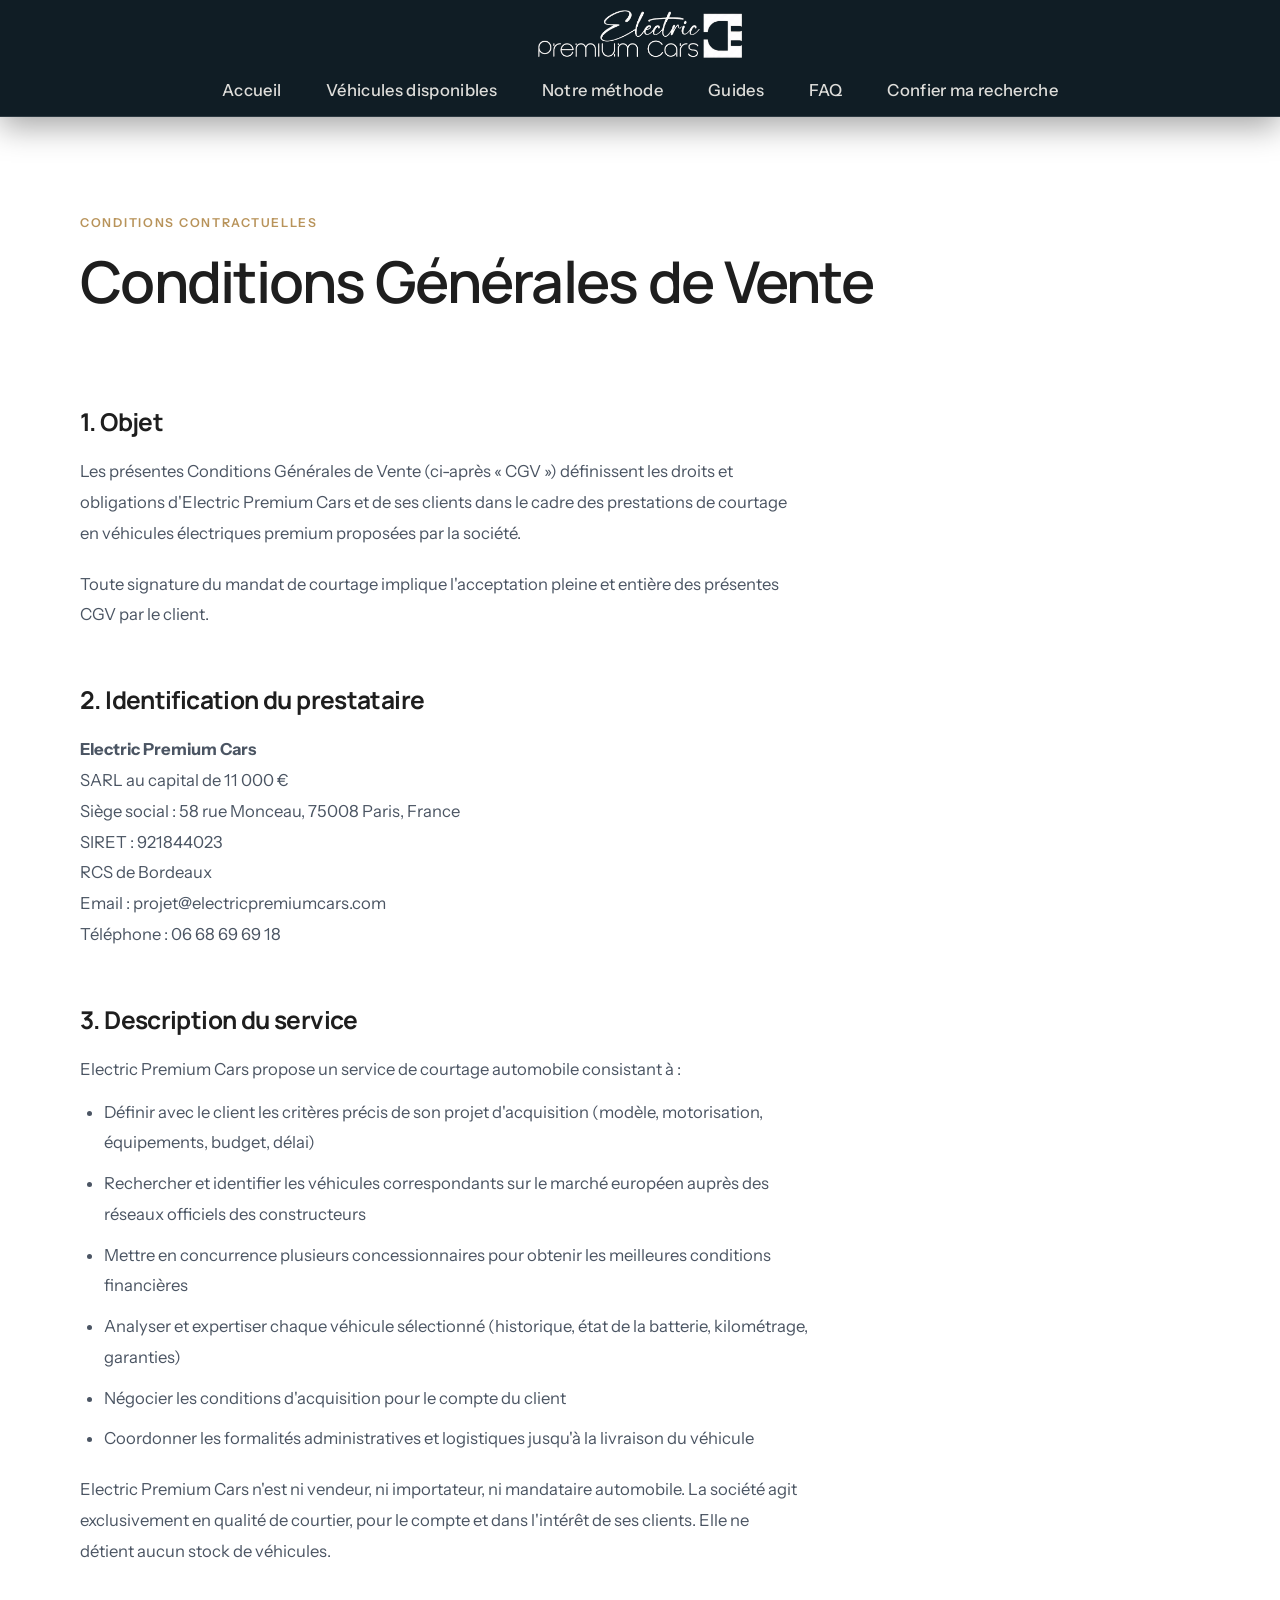
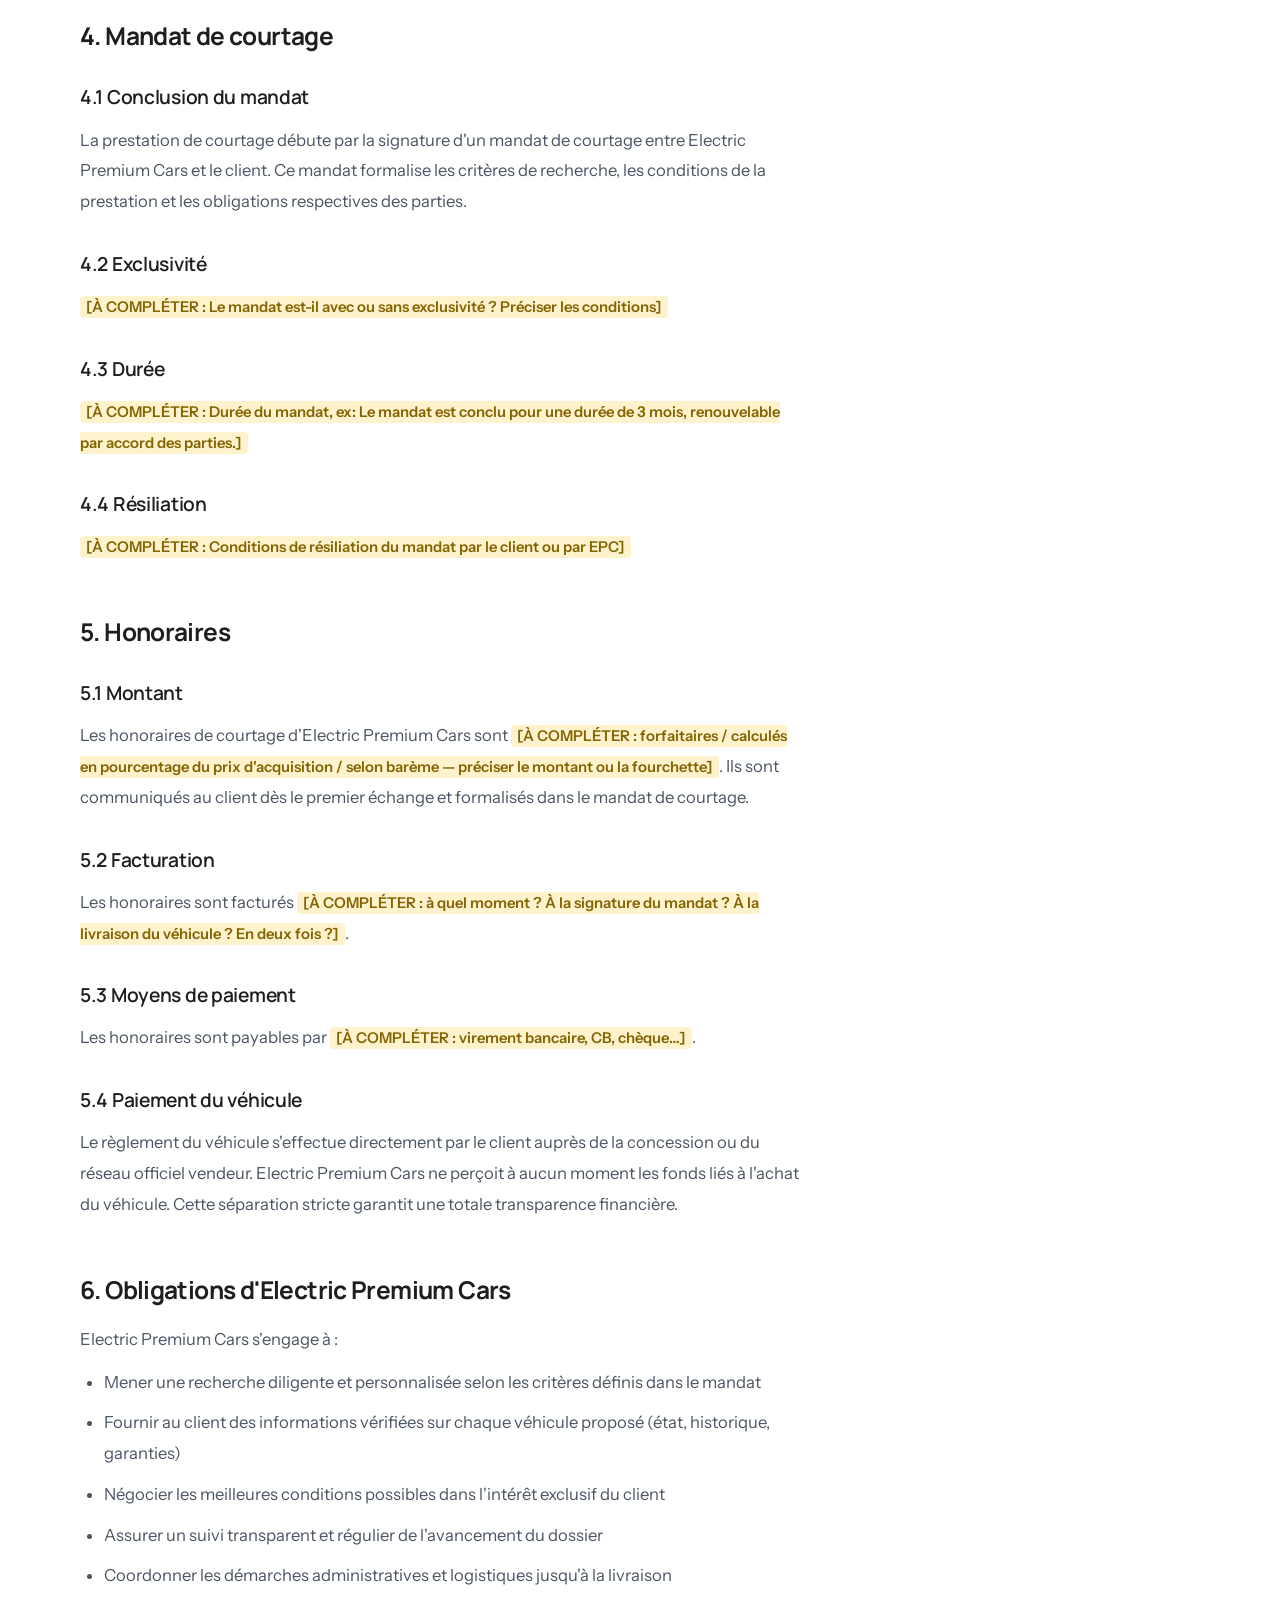
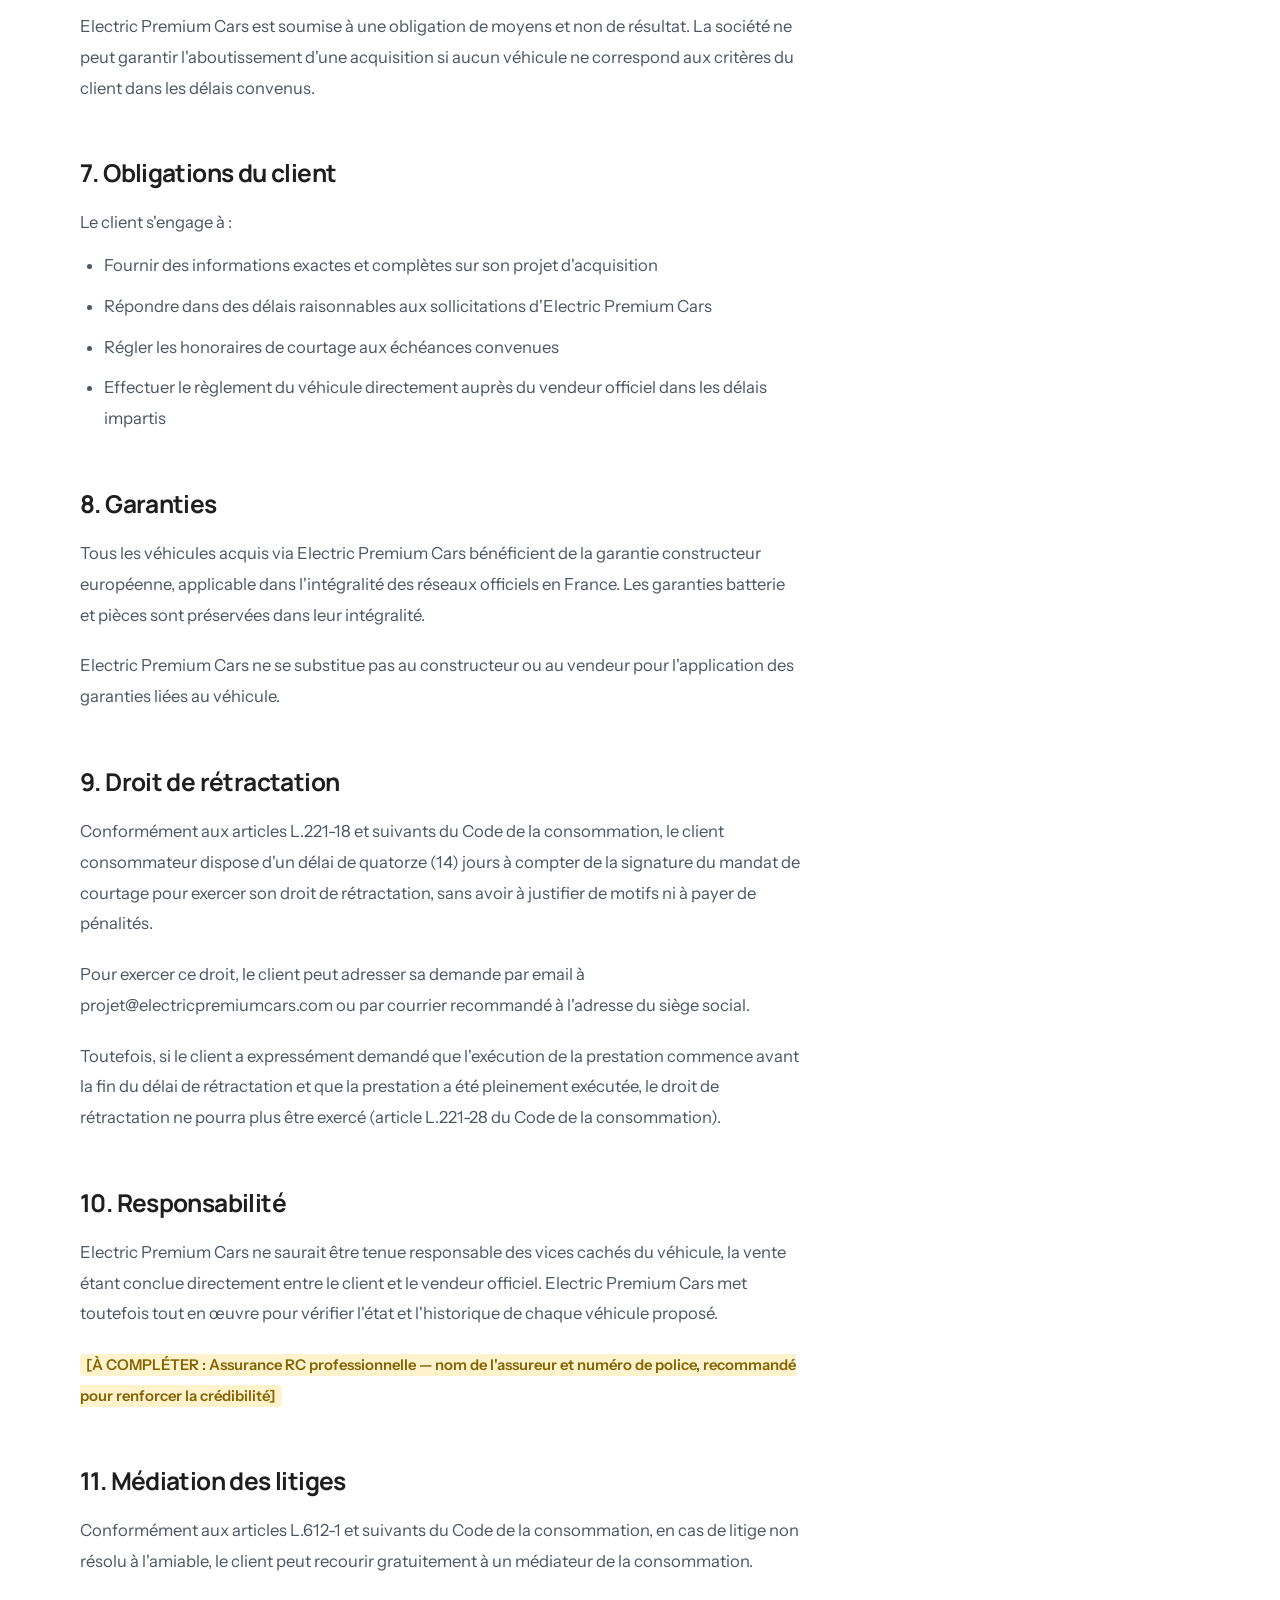
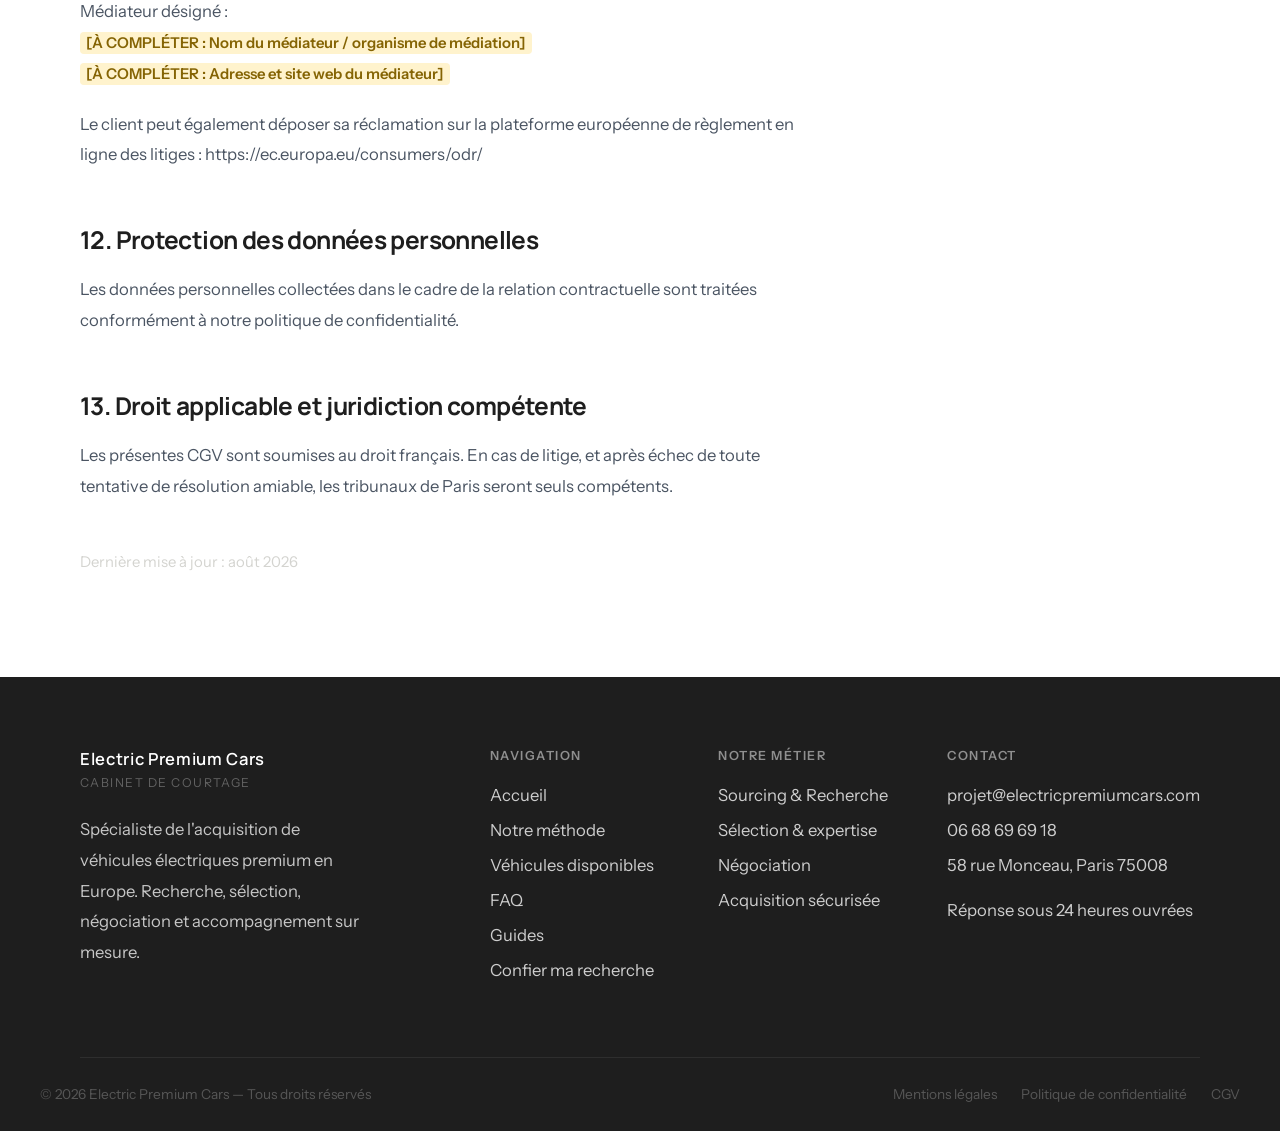
==== cgv.html @ 9cfbd10b "fix: remove placeholder and extraneous text from legal contact information sections" ====
<!DOCTYPE html>
<html lang="fr">
<head>
<meta charset="UTF-8">
<meta name="viewport" content="width=device-width, initial-scale=1.0">
<title>Conditions Générales de Vente — Electric Premium Cars</title>
<meta name="description" content="Conditions générales de vente et de service du cabinet de courtage Electric Premium Cars." />
<meta name="robots" content="noindex, follow" />
<link rel="preconnect" href="https://fonts.googleapis.com" />
<link rel="preconnect" href="https://fonts.gstatic.com" crossorigin />
<link href="https://fonts.googleapis.com/css2?family=Manrope:wght@300;400;500;600;700&family=Instrument+Sans:wght@400;500;600&display=swap" rel="stylesheet" />
<link rel="stylesheet" href="style.css">
<style>
  .legal-hero {
    padding-top: calc(var(--nav-h) + 72px);
    padding-bottom: 40px;
  }
  .legal-content {
    padding-bottom: 100px;
  }
  .legal-content h2 {
    font-family: var(--font-head);
    font-size: 1.4rem;
    font-weight: 700;
    color: var(--anthracite);
    margin-top: 56px;
    margin-bottom: 20px;
  }
  .legal-content h3 {
    font-family: var(--font-head);
    font-size: 1.1rem;
    font-weight: 600;
    color: var(--anthracite);
    margin-top: 36px;
    margin-bottom: 16px;
  }
  .legal-content p,
  .legal-content li {
    font-family: var(--font-body);
    font-size: 0.95rem;
    line-height: 1.85;
    color: var(--grey-text);
    max-width: 720px;
  }
  .legal-content ul {
    list-style: disc;
    padding-left: 24px;
    margin-top: 12px;
    margin-bottom: 20px;
  }
  .legal-content li {
    margin-bottom: 10px;
  }
  .legal-content p + p {
    margin-top: 20px;
  }
  .legal-placeholder {
    background: #fff3cd;
    color: #856404;
    padding: 2px 6px;
    border-radius: 4px;
    font-weight: 600;
    font-size: 0.85rem;
  }
</style>
</head>
<body>

<nav class="nav" id="nav" role="navigation" aria-label="Navigation principale">
    <div class="nav__inner">
      <a href="index.html" class="nav__logo" aria-label="Electric Premium Cars — Accueil">
        <img src="logo-dark.png" alt="Electric Premium Cars" class="nav__logo-img nav__logo-dark" />
        <img src="logo-light.png" alt="Electric Premium Cars" class="nav__logo-img nav__logo-light" />
      </a>

      <ul class="nav__links" role="list">
        <li><a href="index.html">Accueil</a></li>
        <li><a href="vehicules-demandes.html">Véhicules disponibles</a></li>
        <li><a href="index.html#methode">Notre méthode</a></li>
        <li><a href="guides.html">Guides</a></li>
        <li><a href="faq.html">FAQ</a></li>
        <li><a href="confier-ma-recherche.html">Confier ma recherche</a></li>
      </ul>

      <button class="nav__burger" id="burger" aria-label="Ouvrir le menu" aria-expanded="false">
        <span></span><span></span><span></span>
      </button>
    </div>

    <div class="nav__mobile" id="mobileMenu" aria-hidden="true">
      <a href="index.html">Accueil</a>
      <a href="vehicules-demandes.html">Véhicules disponibles</a>
      <a href="index.html#methode">Notre méthode</a>
      <a href="guides.html">Guides</a>
      <a href="faq.html">FAQ</a>
      <a href="confier-ma-recherche.html">Confier ma recherche</a>
      <a href="confier-ma-recherche.html" class="btn btn--primary" style="margin-top:8px; text-align:center;">Confier ma recherche</a>
    </div>
  </nav>

<section class="legal-hero">
  <div class="container">
    <span class="label reveal">Conditions contractuelles</span>
    <h1 class="reveal reveal-delay-1">Conditions Générales de Vente</h1>
  </div>
</section>

<section class="legal-content">
  <div class="container">

    <h2>1. Objet</h2>
    <p>
      Les présentes Conditions Générales de Vente (ci-après « CGV ») définissent les droits et obligations d'Electric Premium Cars et de ses clients dans le cadre des prestations de courtage en véhicules électriques premium proposées par la société.
    </p>
    <p>
      Toute signature du mandat de courtage implique l'acceptation pleine et entière des présentes CGV par le client.
    </p>

    <h2>2. Identification du prestataire</h2>
    <p>
      <strong>Electric Premium Cars</strong><br>
      SARL au capital de 11 000 €<br>
      Siège social : 58 rue Monceau, 75008 Paris, France<br>
      SIRET : 921844023<br>
      RCS de Bordeaux<br>
      Email : <a href="mailto:projet@electricpremiumcars.com">projet@electricpremiumcars.com</a><br>
      Téléphone : <a href="tel:+33668696918">06 68 69 69 18</a>
    </p>

    <h2>3. Description du service</h2>
    <p>
      Electric Premium Cars propose un service de courtage automobile consistant à :
    </p>
    <ul>
      <li>Définir avec le client les critères précis de son projet d'acquisition (modèle, motorisation, équipements, budget, délai)</li>
      <li>Rechercher et identifier les véhicules correspondants sur le marché européen auprès des réseaux officiels des constructeurs</li>
      <li>Mettre en concurrence plusieurs concessionnaires pour obtenir les meilleures conditions financières</li>
      <li>Analyser et expertiser chaque véhicule sélectionné (historique, état de la batterie, kilométrage, garanties)</li>
      <li>Négocier les conditions d'acquisition pour le compte du client</li>
      <li>Coordonner les formalités administratives et logistiques jusqu'à la livraison du véhicule</li>
    </ul>
    <p>
      Electric Premium Cars n'est ni vendeur, ni importateur, ni mandataire automobile. La société agit exclusivement en qualité de courtier, pour le compte et dans l'intérêt de ses clients. Elle ne détient aucun stock de véhicules.
    </p>

    <h2>4. Mandat de courtage</h2>

    <h3>4.1 Conclusion du mandat</h3>
    <p>
      La prestation de courtage débute par la signature d'un mandat de courtage entre Electric Premium Cars et le client. Ce mandat formalise les critères de recherche, les conditions de la prestation et les obligations respectives des parties.
    </p>

    <h3>4.2 Exclusivité</h3>
    <p>
      <span class="legal-placeholder">[À COMPLÉTER : Le mandat est-il avec ou sans exclusivité ? Préciser les conditions]</span>
    </p>

    <h3>4.3 Durée</h3>
    <p>
      <span class="legal-placeholder">[À COMPLÉTER : Durée du mandat, ex: Le mandat est conclu pour une durée de 3 mois, renouvelable par accord des parties.]</span>
    </p>

    <h3>4.4 Résiliation</h3>
    <p>
      <span class="legal-placeholder">[À COMPLÉTER : Conditions de résiliation du mandat par le client ou par EPC]</span>
    </p>

    <h2>5. Honoraires</h2>

    <h3>5.1 Montant</h3>
    <p>
      Les honoraires de courtage d'Electric Premium Cars sont <span class="legal-placeholder">[À COMPLÉTER : forfaitaires / calculés en pourcentage du prix d'acquisition / selon barème — préciser le montant ou la fourchette]</span>. Ils sont communiqués au client dès le premier échange et formalisés dans le mandat de courtage.
    </p>

    <h3>5.2 Facturation</h3>
    <p>
      Les honoraires sont facturés <span class="legal-placeholder">[À COMPLÉTER : à quel moment ? À la signature du mandat ? À la livraison du véhicule ? En deux fois ?]</span>.
    </p>

    <h3>5.3 Moyens de paiement</h3>
    <p>
      Les honoraires sont payables par <span class="legal-placeholder">[À COMPLÉTER : virement bancaire, CB, chèque…]</span>.
    </p>

    <h3>5.4 Paiement du véhicule</h3>
    <p>
      Le règlement du véhicule s'effectue directement par le client auprès de la concession ou du réseau officiel vendeur. Electric Premium Cars ne perçoit à aucun moment les fonds liés à l'achat du véhicule. Cette séparation stricte garantit une totale transparence financière.
    </p>

    <h2>6. Obligations d'Electric Premium Cars</h2>
    <p>
      Electric Premium Cars s'engage à :
    </p>
    <ul>
      <li>Mener une recherche diligente et personnalisée selon les critères définis dans le mandat</li>
      <li>Fournir au client des informations vérifiées sur chaque véhicule proposé (état, historique, garanties)</li>
      <li>Négocier les meilleures conditions possibles dans l'intérêt exclusif du client</li>
      <li>Assurer un suivi transparent et régulier de l'avancement du dossier</li>
      <li>Coordonner les démarches administratives et logistiques jusqu'à la livraison</li>
    </ul>
    <p>
      Electric Premium Cars est soumise à une obligation de moyens et non de résultat. La société ne peut garantir l'aboutissement d'une acquisition si aucun véhicule ne correspond aux critères du client dans les délais convenus.
    </p>

    <h2>7. Obligations du client</h2>
    <p>
      Le client s'engage à :
    </p>
    <ul>
      <li>Fournir des informations exactes et complètes sur son projet d'acquisition</li>
      <li>Répondre dans des délais raisonnables aux sollicitations d'Electric Premium Cars</li>
      <li>Régler les honoraires de courtage aux échéances convenues</li>
      <li>Effectuer le règlement du véhicule directement auprès du vendeur officiel dans les délais impartis</li>
    </ul>

    <h2>8. Garanties</h2>
    <p>
      Tous les véhicules acquis via Electric Premium Cars bénéficient de la garantie constructeur européenne, applicable dans l'intégralité des réseaux officiels en France. Les garanties batterie et pièces sont préservées dans leur intégralité.
    </p>
    <p>
      Electric Premium Cars ne se substitue pas au constructeur ou au vendeur pour l'application des garanties liées au véhicule.
    </p>

    <h2>9. Droit de rétractation</h2>
    <p>
      Conformément aux articles L.221-18 et suivants du Code de la consommation, le client consommateur dispose d'un délai de quatorze (14) jours à compter de la signature du mandat de courtage pour exercer son droit de rétractation, sans avoir à justifier de motifs ni à payer de pénalités.
    </p>
    <p>
      Pour exercer ce droit, le client peut adresser sa demande par email à <a href="mailto:projet@electricpremiumcars.com">projet@electricpremiumcars.com</a> ou par courrier recommandé à l'adresse du siège social.
    </p>
    <p>
      Toutefois, si le client a expressément demandé que l'exécution de la prestation commence avant la fin du délai de rétractation et que la prestation a été pleinement exécutée, le droit de rétractation ne pourra plus être exercé (article L.221-28 du Code de la consommation).
    </p>

    <h2>10. Responsabilité</h2>
    <p>
      Electric Premium Cars ne saurait être tenue responsable des vices cachés du véhicule, la vente étant conclue directement entre le client et le vendeur officiel. Electric Premium Cars met toutefois tout en œuvre pour vérifier l'état et l'historique de chaque véhicule proposé.
    </p>
    <p>
      <span class="legal-placeholder">[À COMPLÉTER : Assurance RC professionnelle — nom de l'assureur et numéro de police, recommandé pour renforcer la crédibilité]</span>
    </p>

    <h2>11. Médiation des litiges</h2>
    <p>
      Conformément aux articles L.612-1 et suivants du Code de la consommation, en cas de litige non résolu à l'amiable, le client peut recourir gratuitement à un médiateur de la consommation.
    </p>
    <p>
      Médiateur désigné :<br>
      <span class="legal-placeholder">[À COMPLÉTER : Nom du médiateur / organisme de médiation]</span><br>
      <span class="legal-placeholder">[À COMPLÉTER : Adresse et site web du médiateur]</span>
    </p>
    <p>
      Le client peut également déposer sa réclamation sur la plateforme européenne de règlement en ligne des litiges : <a href="https://ec.europa.eu/consumers/odr/" target="_blank" rel="noopener">https://ec.europa.eu/consumers/odr/</a>
    </p>

    <h2>12. Protection des données personnelles</h2>
    <p>
      Les données personnelles collectées dans le cadre de la relation contractuelle sont traitées conformément à notre <a href="politique-de-confidentialite.html">politique de confidentialité</a>.
    </p>

    <h2>13. Droit applicable et juridiction compétente</h2>
    <p>
      Les présentes CGV sont soumises au droit français. En cas de litige, et après échec de toute tentative de résolution amiable, les tribunaux de Paris seront seuls compétents.
    </p>

    <p style="margin-top: 48px; font-size: 0.85rem; color: var(--grey-mid);">
      Dernière mise à jour : août 2026
    </p>

  </div>
</section>

<footer class="footer" role="contentinfo">
    <div class="container">
      <div class="footer__inner">

        <div class="footer__brand">
          <h3>Electric Premium Cars</h3>
          <span class="footer__brand-sub">Cabinet de courtage</span>
          <p>Spécialiste de l'acquisition de véhicules électriques premium en Europe. Recherche, sélection, négociation et accompagnement sur mesure.</p>
        </div>

        <div class="footer__col">
          <h4>Navigation</h4>
          <a href="index.html">Accueil</a>
          <a href="index.html#methode">Notre méthode</a>
          <a href="vehicules-demandes.html">Véhicules disponibles</a>
          <a href="faq.html">FAQ</a>
          <a href="guides.html">Guides</a>
          <a href="confier-ma-recherche.html">Confier ma recherche</a>
        </div>

        <div class="footer__col">
          <h4>Notre métier</h4>
          <a href="index.html#methode">Sourcing & Recherche</a>
          <a href="index.html#methode">Sélection &amp; expertise</a>
          <a href="index.html#methode">Négociation</a>
          <a href="index.html#methode">Acquisition sécurisée</a>
        </div>

        <div class="footer__col">
          <h4>Contact</h4>
          <a href="mailto:projet@electricpremiumcars.com">projet@electricpremiumcars.com</a>
          <a href="tel:+33668696918">06 68 69 69 18</a>
          <p>58 rue Monceau, Paris 75008</p>
          <p>Réponse sous 24 heures ouvrées</p>
        </div>

      </div>
    </div>

    <div class="footer__bottom">
      <p>© 2026 Electric Premium Cars — Tous droits réservés</p>
      <div class="footer__bottom-links">
        <a href="mentions-legales.html">Mentions légales</a>
        <a href="politique-de-confidentialite.html">Politique de confidentialité</a>
        <a href="cgv.html">CGV</a>
      </div>
    </div>
  </footer>

<script src="main.js"></script>
</body>
</html>
---- style.css ----
/* ═══════════════════════════════════════════════════════
   ELECTRIC PREMIUM CARS — Design System
   Version 1.0 — Cabinet de courtage spécialisé
   Palette : Blanc · Bleu profond · Anthracite · Gris clair
   ═══════════════════════════════════════════════════════ */

@import url('https://fonts.googleapis.com/css2?family=Manrope:wght@300;400;500;600;700&family=Instrument+Sans:wght@400;500;600&display=swap');

/* ─── RESET ─── */
*,
*::before,
*::after {
  box-sizing: border-box;
  margin: 0;
  padding: 0;
}

/* ─── TOKENS ─── */
:root {
  /* Palette */
  --white: #ffffff;
  --off-white: #f8f8f6;
  --grey-light: #f0f0ee;
  --grey-mid: #d4d4d0;
  --grey-text: #4b5563;
  --anthracite: #1e1e1e;
  --dark: #111111;
  --blue-deep: #785828;
  --blue: #96723F;
  --blue-elec: #B8935A;
  --blue-subtle: rgba(184, 147, 90, 0.08);
  --blue-border: rgba(184, 147, 90, 0.25);

  /* Typography */
  --font-head: 'Manrope', sans-serif;
  --font-body: 'Instrument Sans', sans-serif;

  /* Spacing */
  --nav-h: 140px;
  --radius-sm: 6px;
  --radius: 10px;
  --radius-lg: 16px;

  /* Transitions */
  --ease: cubic-bezier(0.4, 0, 0.2, 1);
  --ease-out: cubic-bezier(0, 0, 0.2, 1);
}

/* ─── BASE ─── */
html {
  scroll-behavior: smooth;
  font-size: 17.5px;
}

body {
  font-family: var(--font-body);
  background: var(--white);
  color: var(--anthracite);
  line-height: 1.8;
  -webkit-font-smoothing: antialiased;
  -moz-osx-font-smoothing: grayscale;
  overflow-x: hidden;
}

img {
  display: block;
  max-width: 100%;
}

a {
  text-decoration: none;
  color: inherit;
}

ul {
  list-style: none;
}

button {
  cursor: pointer;
  border: none;
  background: none;
  font-family: inherit;
}

/* ─── CONTAINER ─── */
.container {
  max-width: 1200px;
  margin: 0 auto;
  padding: 0 40px;
}

/* ─── TYPOGRAPHY ─── */
h1,
h2,
h3,
h4 {
  font-family: var(--font-head);
  line-height: 1.15;
  letter-spacing: -0.02em;
  color: var(--anthracite);
}

h1 {
  font-size: clamp(2.4rem, 4.5vw, 4rem);
  font-weight: 600;
  letter-spacing: -0.03em;
  line-height: 1.08;
}

h2 {
  font-size: clamp(2rem, 3.5vw, 3.2rem);
  font-weight: 600;
  letter-spacing: -0.025em;
}

h3 {
  font-size: 1.15rem;
  font-weight: 600;
  letter-spacing: -0.015em;
}

p {
  font-family: var(--font-body);
  font-size: 1.05rem;
  font-weight: 400;
  line-height: 1.85;
  color: var(--grey-text);
}

p + p {
  margin-top: 20px;
}

.label {
  font-family: var(--font-body);
  font-size: 0.7rem;
  font-weight: 600;
  letter-spacing: 0.14em;
  text-transform: uppercase;
  color: var(--blue-elec);
  margin-bottom: 16px;
  display: block;
}

.label--neutral {
  color: var(--grey-text);
}

/* ─── SECTIONS ─── */
.section {
  padding: 120px 0;
}

.section--sm {
  padding: 80px 0;
}

.section--grey {
  background: var(--off-white);
}

.section--dark {
  background: var(--dark);
  color: var(--white);
}

.section--dark h1,
.section--dark h2,
.section--dark h3 {
  color: var(--white);
}

.section--dark .label {
  color: rgba(255, 255, 255, 0.7);
  letter-spacing: 0.14em;
}

.section--dark p {
  color: rgba(255, 255, 255, 0.82);
}

.section__head {
  margin-bottom: 72px;
}

.section__head--center {
  text-align: center;
  max-width: 600px;
  margin-left: auto;
  margin-right: auto;
  margin-bottom: 72px;
}

.section__title {
  margin-bottom: 20px;
}

.section__sub {
  font-size: 1.15rem;
  max-width: 620px;
  line-height: 1.85;
}

/* ─── BUTTONS ─── */
.btn {
  display: inline-flex;
  align-items: center;
  justify-content: center;
  gap: 8px;
  padding: 14px 28px;
  border-radius: var(--radius-sm);
  font-family: var(--font-head);
  font-weight: 500;
  font-size: 0.9rem;
  letter-spacing: 0.01em;
  transition: all 0.24s var(--ease);
  cursor: pointer;
  border: 1.5px solid transparent;
  white-space: nowrap;
}

.btn--primary {
  background: transparent;
  color: #ffffff;
  border-color: rgba(255, 255, 255, 0.4);
}

.btn--primary:hover {
  background: #B08D57;
  border-color: #B08D57;
  color: #ffffff !important;
  transform: translateY(-1px);
  box-shadow: 0 8px 24px rgba(176, 141, 87, 0.35);
}

.btn--outline {
  background: transparent;
  color: var(--anthracite);
  border-color: rgba(30, 30, 30, 0.2);
}

.btn--outline:hover {
  background: #B08D57;
  border-color: #B08D57;
  color: #ffffff !important;
  transform: translateY(-1px);
  box-shadow: 0 8px 24px rgba(176, 141, 87, 0.35);
}

.btn--outline-white {
  background: transparent;
  color: var(--white);
  border-color: rgba(255, 255, 255, 0.25);
}

.btn--outline-white:hover {
  background: #B08D57;
  border-color: #B08D57;
  color: #ffffff !important;
  transform: translateY(-1px);
  box-shadow: 0 8px 24px rgba(176, 141, 87, 0.35);
}

.btn--blue {
  background: #B08D57;
  color: var(--white);
  border-color: #B08D57;
}

.btn--blue:hover {
  background: #8A6D3F;
  border-color: #8A6D3F;
  color: #ffffff !important;
  transform: translateY(-1px);
  box-shadow: 0 8px 24px rgba(176, 141, 87, 0.35);
}

.btn--lg {
  padding: 17px 36px;
  font-size: 0.95rem;
}

/* ─── NAV ─── */
.nav {
  position: fixed;
  top: 0;
  left: 0;
  right: 0;
  z-index: 1000;
  padding: 16px 0 12px;
  display: flex;
  flex-direction: column;
  align-items: center;
  transition: background 0.3s var(--ease), box-shadow 0.3s var(--ease), border-color 0.3s var(--ease), padding 0.3s var(--ease);
  border-bottom: 1px solid rgba(255, 255, 255, 0.12);
  background: rgba(7, 20, 29, 0.65);
  backdrop-filter: blur(14px);
  -webkit-backdrop-filter: blur(14px);
}

.nav.nav--scrolled {
  background: rgba(7, 20, 29, 0.96);
  border-bottom-color: rgba(167, 175, 178, 0.2);
  box-shadow: 0 10px 30px rgba(0, 0, 0, 0.35);
  padding: 10px 0 10px;
}

.nav__inner {
  max-width: 100%;
  margin: 0 auto;
  padding: 0 32px;
  width: 100%;
  display: flex;
  flex-direction: column;
  align-items: center;
  justify-content: center;
  gap: 12px;
}

.nav__logo {
  display: flex;
  align-items: center;
  justify-content: center;
  flex-shrink: 0;
  margin: 0 auto;
}

.nav__logo-img {
  height: 64px;
  width: auto;
  object-fit: contain;
  transition: all 0.35s var(--ease);
}

.nav.nav--scrolled .nav__logo-img {
  height: 48px;
}

/* Logo blanc visible sur le fond bleu nuit */
.nav__logo-dark {
  display: block !important;
  opacity: 1 !important;
}

.nav__logo-light {
  display: none !important;
  opacity: 0 !important;
}

.nav__links {
  display: flex;
  align-items: center;
  justify-content: center;
  gap: clamp(18px, 3.5vw, 48px);
  width: 100%;
  margin: 0 auto;
  padding: 4px 0 0;
  list-style: none;
}

.nav__links a {
  font-family: var(--font-body);
  font-size: 0.95rem;
  font-weight: 500;
  color: rgba(245, 243, 238, 0.9);
  transition: all 0.25s var(--ease);
  letter-spacing: 0.02em;
  padding: 4px 0;
  position: relative;
}

.nav__links a:hover,
.nav--scrolled .nav__links a:hover {
  color: #B08D57 !important;
}

.nav__links a.active,
.nav--scrolled .nav__links a.active {
  color: #ffffff !important;
  font-weight: 600;
  opacity: 1 !important;
}

.nav__links a.active::after {
  content: '';
  position: absolute;
  bottom: -2px;
  left: 0;
  right: 0;
  height: 2px;
  background: var(--accent-glacier);
  border-radius: 2px;
}

.nav__cta {
  margin-left: 32px;
}

.nav__cta.btn--primary {
  background: var(--white);
  color: var(--anthracite);
  border-color: var(--white);
}

.nav__cta.btn--primary:hover {
  background: var(--off-white);
  border-color: var(--off-white);
  box-shadow: none;
}

.nav--scrolled .nav__cta.btn--primary {
  background: var(--anthracite);
  color: var(--white);
  border-color: var(--anthracite);
}

.nav--scrolled .nav__cta.btn--primary:hover {
  background: var(--dark);
  border-color: var(--dark);
  box-shadow: 0 8px 24px rgba(17, 17, 17, 0.15);
}

/* Mobile burger */
.nav__burger {
  display: none;
  flex-direction: column;
  gap: 5px;
  padding: 4px;
  margin-left: auto;
}

.nav__burger span {
  display: block;
  width: 22px;
  height: 1.5px;
  background: var(--white);
  border-radius: 2px;
  transition: all 0.25s var(--ease);
}

.nav--scrolled .nav__burger span {
  background: var(--anthracite);
}

.nav__burger.open span:nth-child(1) {
  transform: translateY(6.5px) rotate(45deg);
}

.nav__burger.open span:nth-child(2) {
  opacity: 0;
}

.nav__burger.open span:nth-child(3) {
  transform: translateY(-6.5px) rotate(-45deg);
}

.nav__mobile {
  display: none;
  position: fixed;
  top: var(--nav-h);
  left: 0;
  right: 0;
  background: var(--white);
  padding: 24px 40px 32px;
  border-bottom: 1px solid var(--grey-light);
  flex-direction: column;
  gap: 0;
  z-index: 999;
}

.nav__mobile.open {
  display: flex;
}

.nav__mobile a {
  font-family: var(--font-body);
  font-size: 1rem;
  font-weight: 500;
  color: var(--anthracite);
  padding: 14px 0;
  border-bottom: 1px solid var(--grey-light);
  letter-spacing: 0.01em;
}

.nav__mobile a:last-child {
  border-bottom: none;
}

/* ─── HERO ─── */
.hero {
  min-height: 88svh;
  position: relative;
  display: flex;
  flex-direction: column;
  justify-content: center;
  overflow: hidden;
  background: var(--dark);
}

@media (max-width: 768px) {
  .hero { min-height: 100svh; }
}

.hero__bg-wrapper {
  position: absolute;
  inset: 0;
  transform-origin: center;
  will-change: transform;
  overflow: hidden;
}

.hero__bg-video {
  width: 100%;
  height: 100%;
  object-fit: cover;
  object-position: center 40%;
  display: block;
}

.hero__overlay {
  position: absolute;
  inset: 0;
  background: linear-gradient(to top,
      rgba(10, 10, 10, 0.95) 0%,
      rgba(10, 10, 10, 0.5) 50%,
      rgba(10, 10, 10, 0.15) 100%);
}

.hero__content {
  position: relative;
  z-index: 2;
  padding: calc(var(--nav-h) + 40px) 40px 100px;
  max-width: 1200px;
  margin: 0 auto;
  width: 100%;
  display: flex;
  flex-direction: column;
  align-items: center;
  text-align: center;
}

.hero__badge {
  display: inline-flex;
  align-items: center;
  gap: 8px;
  margin-bottom: 28px;
  padding: 6px 14px 6px 6px;
  border: 1px solid rgba(255, 255, 255, 0.12);
  border-radius: 100px;
  background: rgba(255, 255, 255, 0.05);
}

.hero__badge-dot {
  width: 6px;
  height: 6px;
  border-radius: 50%;
  background: var(--blue-elec);
}

.hero__badge span {
  font-family: var(--font-body);
  font-size: 0.72rem;
  font-weight: 500;
  letter-spacing: 0.1em;
  text-transform: uppercase;
  color: rgba(255, 255, 255, 0.6);
}

.hero__title {
  color: var(--white);
  max-width: 100%;
  margin-bottom: 28px;
}

.hero__sub {
  font-size: clamp(1.4rem, 2.2vw, 1.8rem);
  color: rgba(255, 255, 255, 0.95);
  max-width: 850px;
  line-height: 1.5;
  margin-bottom: 44px;
}

.hero__actions {
  display: flex;
  align-items: center;
  justify-content: center;
  gap: 14px;
  flex-wrap: wrap;
  margin-bottom: 56px;
}

.hero__trust {
  display: flex;
  align-items: center;
  justify-content: center;
  gap: 28px;
  flex-wrap: wrap;
}

.hero__trust-item {
  display: flex;
  align-items: center;
  gap: 8px;
  font-family: var(--font-body);
  font-size: 0.78rem;
  font-weight: 500;
  color: rgba(255, 255, 255, 0.75);
  letter-spacing: 0.04em;
}

.hero__trust-item svg {
  color: var(--blue-elec);
  flex-shrink: 0;
}

/* ─── Hero Proof Bar ─── */
.hero__proof {
  display: flex;
  align-items: center;
  justify-content: center;
  gap: 32px;
  margin-top: 40px;
  padding-top: 28px;
  border-top: 1px solid rgba(255, 255, 255, 0.20);
}

.hero__proof-item {
  display: flex;
  flex-direction: column;
  align-items: center;
  gap: 4px;
}

.hero__proof-value {
  font-family: var(--font-head);
  font-size: 2rem;
  font-weight: 700;
  color: var(--white);
  letter-spacing: -0.01em;
}

.hero__proof-legend {
  font-family: var(--font-body);
  font-size: 0.82rem;
  font-weight: 500;
  color: var(--white);
  letter-spacing: 0.03em;
  text-transform: none;
}

.hero__proof-sep {
  width: 1px;
  height: 32px;
  background: rgba(255, 255, 255, 0.25);
  flex-shrink: 0;
}

.hero__scroll {
  position: absolute;
  bottom: 40px;
  right: 40px;
  z-index: 2;
  display: flex;
  flex-direction: column;
  align-items: center;
  gap: 10px;
  cursor: pointer;
}

.hero__scroll-text {
  font-family: var(--font-body);
  font-size: 0.65rem;
  font-weight: 500;
  letter-spacing: 0.15em;
  text-transform: uppercase;
  color: rgba(255, 255, 255, 0.3);
  writing-mode: vertical-rl;
}

.hero__scroll-line {
  width: 1px;
  height: 48px;
  background: linear-gradient(to bottom, rgba(255, 255, 255, 0.2), transparent);
  animation: scrollPulse 2.5s ease-in-out infinite;
}

@keyframes scrollPulse {

  0%,
  100% {
    opacity: 0.4;
  }

  50% {
    opacity: 1;
  }
}

/* ─── INTRO ─── */
.intro {
  padding: 100px 0;
  background: var(--white);
}

.intro__inner {
  display: grid;
  grid-template-columns: 1fr 1fr;
  gap: 80px;
  align-items: center;
}

.intro__text h2 {
  font-size: clamp(1.8rem, 3vw, 2.6rem);
  margin-bottom: 24px;
  max-width: 420px;
}

.intro__text p {
  font-size: 1rem;
  line-height: 1.85;
  max-width: 400px;
}

.intro__visuals {
  display: flex;
  flex-direction: row;
  gap: 16px;
  width: 100%;
  height: 380px;
}

.intro__card {
  flex: 1;
  min-width: 0;
  position: relative;
  height: 100%;
  border-radius: var(--radius-lg);
  overflow: hidden;
  background: var(--grey-light);
  box-shadow: 0 4px 20px rgba(0, 0, 0, 0.06);
  transition: transform 0.4s var(--ease), box-shadow 0.4s var(--ease);
}

.intro__card:hover {
  transform: translateY(-4px);
  box-shadow: 0 12px 32px rgba(0, 0, 0, 0.12);
}

.intro__card img {
  width: 100%;
  height: 100%;
  object-fit: cover;
  object-position: center 20%;
  transition: transform 0.6s var(--ease);
}

.intro__card:hover img {
  transform: scale(1.04);
}

.intro__card-caption {
  position: absolute;
  bottom: 0;
  left: 0;
  right: 0;
  padding: 20px 22px;
  background: linear-gradient(to top, rgba(10, 10, 10, 0.85) 0%, rgba(10, 10, 10, 0.35) 65%, transparent 100%);
}

.intro__card-name {
  font-family: var(--font-head);
  font-size: 1.05rem;
  font-weight: 600;
  color: var(--white);
  line-height: 1.2;
  margin-bottom: 2px;
}

.intro__card-role {
  font-family: var(--font-body);
  font-size: 0.72rem;
  font-weight: 500;
  letter-spacing: 0.08em;
  text-transform: uppercase;
  color: rgba(255, 255, 255, 0.75);
}

/* ─── METHODE (4 CARDS) ─── */
.methode__grid {
  display: grid;
  grid-template-columns: repeat(4, 1fr);
  gap: 1px;
  background: var(--grey-light);
  border: 1px solid var(--grey-light);
  border-radius: var(--radius-lg);
  overflow: hidden;
}

.methode__card {
  background: var(--white);
  padding: 44px 36px;
  transition: background 0.2s var(--ease);
}

.methode__card:hover {
  background: var(--off-white);
}

.methode__icon {
  width: 44px;
  height: 44px;
  margin-bottom: 28px;
  color: var(--blue-elec);
}

.methode__num {
  display: block;
  font-family: var(--font-head);
  font-size: 0.7rem;
  font-weight: 600;
  letter-spacing: 0.12em;
  color: var(--grey-mid);
  margin-bottom: 12px;
}

.methode__card h3 {
  font-size: 1rem;
  margin-bottom: 12px;
  color: var(--anthracite);
}

.methode__card p {
  font-size: 0.98rem;
  line-height: 1.75;
  color: var(--grey-text);
}

/* ─── BENEFICES ─── */
.benefices__grid {
  display: grid;
  grid-template-columns: repeat(2, 1fr);
  gap: 40px 80px;
}

.benefice__item {
  display: flex;
  gap: 20px;
  align-items: flex-start;
  padding: 32px 0;
  border-bottom: 1px solid var(--grey-light);
}

.benefice__num {
  font-family: var(--font-head);
  font-size: 2rem;
  font-weight: 300;
  color: var(--grey-mid);
  line-height: 1;
  flex-shrink: 0;
  width: 52px;
  letter-spacing: -0.04em;
}

.benefice__text h3 {
  font-size: 1.05rem;
  margin-bottom: 8px;
  color: var(--anthracite);
}

.benefice__text p {
  font-size: 1.02rem;
  line-height: 1.75;
}

/* ─── ACQUISITIONS ─── */
.acquisitions__grid {
  display: grid;
  grid-template-columns: repeat(3, 1fr);
  gap: 24px;
}

.acq__card {
  border-radius: var(--radius-lg);
  overflow: hidden;
  background: var(--off-white);
  border: 1px solid var(--grey-light);
  transition: transform 0.3s var(--ease), box-shadow 0.3s var(--ease);
  cursor: pointer;
}

.acq__card:hover {
  transform: translateY(-4px);
  box-shadow: 0 20px 60px rgba(0, 0, 0, 0.08);
}

.acq__img {
  height: 260px;
  overflow: hidden;
  position: relative;
  background: var(--grey-light);
}

.acq__img img {
  width: 100%;
  height: 100%;
  object-fit: cover;
  transition: transform 0.6s var(--ease);
}

.acq__card:hover .acq__img img {
  transform: scale(1.03);
}

.acq__badge {
  position: absolute;
  top: 16px;
  left: 16px;
  background: rgba(11, 18, 32, 0.88);
  border: 1px solid var(--blue-border);
  border-radius: 100px;
  padding: 5px 14px;
  font-family: var(--font-head);
  font-size: 0.78rem;
  font-weight: 700;
  letter-spacing: 0.04em;
  color: var(--blue-elec);
  box-shadow: 0 4px 12px rgba(0, 0, 0, 0.25);
  backdrop-filter: blur(8px);
  -webkit-backdrop-filter: blur(8px);
}

.acq__body {
  padding: 24px 28px 28px;
}

.acq__model {
  font-family: var(--font-head);
  font-size: 1.05rem;
  font-weight: 600;
  color: var(--anthracite);
  margin-bottom: 20px;
  letter-spacing: -0.01em;
}

.acq__meta {
  font-family: var(--font-body);
  font-size: 0.8rem;
  color: var(--grey-text);
  margin-top: -14px;
  margin-bottom: 20px;
}

.acq__prices {
  display: flex;
  flex-direction: column;
  gap: 8px;
  margin-bottom: 20px;
}

.acq__price-row {
  display: flex;
  justify-content: space-between;
  align-items: center;
}

.acq__price-label {
  font-family: var(--font-body);
  font-size: 0.78rem;
  color: var(--grey-text);
  letter-spacing: 0.02em;
}

.acq__price-val {
  font-family: var(--font-head);
  font-size: 0.9rem;
  font-weight: 600;
  color: var(--anthracite);
}

.acq__price-val--strike {
  text-decoration: line-through;
  color: var(--grey-text);
  font-weight: 400;
}

.acq__divider {
  height: 1px;
  background: var(--grey-light);
  margin: 4px 0;
}

.acq__saving {
  display: flex;
  align-items: center;
  gap: 8px;
  background: var(--blue-subtle);
  border: 1px solid var(--blue-border);
  border-radius: var(--radius-sm);
  padding: 10px 14px;
}

.acq__saving-label {
  font-family: var(--font-body);
  font-size: 0.78rem;
  color: var(--grey-text);
}

.acq__saving-amount {
  font-family: var(--font-head);
  font-size: 0.95rem;
  font-weight: 700;
  color: var(--blue-elec);
  margin-left: auto;
}

.acq__delay {
  margin-top: 14px;
  font-family: var(--font-body);
  font-size: 0.75rem;
  color: var(--grey-text);
  display: flex;
  align-items: center;
  gap: 6px;
}

/* ─── TIMELINE ─── */
.timeline {
  position: relative;
  max-width: 720px;
  margin: 0 auto;
}

.timeline::before {
  content: '';
  position: absolute;
  left: 22px;
  top: 0;
  bottom: 0;
  width: 1px;
  background: var(--grey-light);
}

.timeline__item {
  display: flex;
  gap: 36px;
  align-items: flex-start;
  padding-bottom: 52px;
  position: relative;
}

.timeline__item:last-child {
  padding-bottom: 0;
}

.timeline__step {
  width: 44px;
  height: 44px;
  border-radius: 50%;
  background: var(--white);
  border: 1px solid var(--grey-mid);
  display: flex;
  align-items: center;
  justify-content: center;
  flex-shrink: 0;
  position: relative;
  z-index: 1;
  font-family: var(--font-head);
  font-size: 0.78rem;
  font-weight: 600;
  color: var(--grey-text);
  transition: all 0.2s var(--ease);
}

.timeline__item:hover .timeline__step {
  border-color: var(--blue-elec);
  color: var(--blue-elec);
  background: var(--blue-subtle);
}

.timeline__content {
  padding-top: 8px;
  flex: 1;
}

.timeline__content h3 {
  font-size: 1rem;
  margin-bottom: 8px;
  color: var(--anthracite);
}

.timeline__content p {
  font-size: 0.875rem;
  line-height: 1.75;
}

/* ─── SECURITE ─── */
.securite__grid {
  display: grid;
  grid-template-columns: repeat(4, 1fr);
  gap: 32px;
}

.securite__item {
  text-align: center;
  padding: 40px 24px;
}

.securite__icon {
  width: 48px;
  height: 48px;
  margin: 0 auto 20px;
  color: var(--blue-elec);
}

.securite__item h3 {
  font-size: 1.15rem;
  margin-bottom: 10px;
  color: var(--blue-elec);
}

.securite__item p {
  font-size: 0.98rem;
  line-height: 1.7;
}

/* ─── EMOTION ─── */
.emotion {
  position: relative;
  height: 640px;
  overflow: hidden;
  display: flex;
  align-items: center;
  justify-content: center;
}

.emotion__bg {
  position: absolute;
  inset: -30px;
  background-image: url('emotion.jpg');
  background-size: cover;
  background-position: center 82%;
  transform: scale(1.1);
}

.emotion__overlay {
  position: absolute;
  inset: 0;
  background: rgba(10, 10, 10, 0.52);
}

.emotion__content {
  position: relative;
  z-index: 2;
  text-align: center;
  max-width: 1050px;
  padding: 0 24px;
  width: 100%;
}

.emotion__content h2 {
  color: var(--white);
  font-size: clamp(1.8rem, 3.2vw, 2.6rem);
  line-height: 1.18;
  font-weight: 500;
  letter-spacing: -0.02em;
  max-width: 750px;
  margin: 0 auto;
}

.emotion__badges {
  display: grid;
  grid-template-columns: repeat(4, 1fr);
  gap: 20px;
  margin-top: 48px;
}

.emotion__badge {
  display: flex;
  flex-direction: column;
  align-items: center;
  text-align: center;
  padding: 28px 20px;
  background: rgba(11, 18, 32, 0.75);
  border: 1px solid rgba(176, 141, 87, 0.4);
  border-radius: var(--radius-lg);
  backdrop-filter: blur(16px);
  -webkit-backdrop-filter: blur(16px);
  transition: transform 0.3s var(--ease), border-color 0.3s var(--ease), box-shadow 0.3s var(--ease), background 0.3s var(--ease);
}

.emotion__badge:hover {
  transform: translateY(-4px);
  background: rgba(11, 18, 32, 0.9);
  border-color: #D4AF37;
  box-shadow: 0 12px 32px rgba(176, 141, 87, 0.35);
}

.emotion__icon {
  width: 44px;
  height: 44px;
  margin-bottom: 16px;
  color: #D4AF37;
  filter: drop-shadow(0 0 10px rgba(212, 175, 55, 0.6));
}

.emotion__badge span {
  font-size: 1rem;
  font-weight: 600;
  color: #F5E0B8;
  line-height: 1.35;
  letter-spacing: 0.01em;
  text-shadow: 0 2px 10px rgba(0, 0, 0, 0.8);
}

/* ─── FORM ─── */
.form-section {
  background: var(--off-white);
}

.form__inner {
  max-width: 640px;
  margin: 0 auto;
}

.form__head {
  text-align: center;
  margin-bottom: 52px;
}

.form__head h2 {
  margin-bottom: 16px;
}

.form__head p {
  font-size: 0.95rem;
}

.form__grid {
  display: grid;
  grid-template-columns: 1fr 1fr;
  gap: 16px;
}

.form__group {
  display: flex;
  flex-direction: column;
  gap: 8px;
}

.form__group--full {
  grid-column: 1 / -1;
}

.form__label {
  font-family: var(--font-body);
  font-size: 0.78rem;
  font-weight: 500;
  color: var(--anthracite);
  letter-spacing: 0.04em;
  text-transform: uppercase;
}

.form__input,
.form__select,
.form__textarea {
  font-family: var(--font-body);
  font-size: 0.93rem;
  color: var(--anthracite);
  background: var(--white);
  border: 1px solid var(--grey-mid);
  border-radius: var(--radius-sm);
  padding: 14px 16px;
  transition: border-color 0.2s var(--ease), box-shadow 0.2s var(--ease);
  width: 100%;
  outline: none;
  -webkit-appearance: none;
}

.form__input::placeholder,
.form__textarea::placeholder {
  color: var(--grey-mid);
}

.form__input:focus,
.form__select:focus,
.form__textarea:focus {
  border-color: var(--anthracite);
  box-shadow: 0 0 0 3px rgba(30, 30, 30, 0.06);
}

.form__textarea {
  resize: vertical;
  min-height: 100px;
}

.form__select {
  cursor: pointer;
  background-image: url("data:image/svg+xml,%3Csvg xmlns='http://www.w3.org/2000/svg' width='12' height='12' viewBox='0 0 24 24' fill='none' stroke='%238a8a85' stroke-width='2' stroke-linecap='round' stroke-linejoin='round'%3E%3Cpolyline points='6 9 12 15 18 9'%3E%3C/polyline%3E%3C/svg%3E");
  background-repeat: no-repeat;
  background-position: right 14px center;
  padding-right: 40px;
}

.form__submit {
  grid-column: 1 / -1;
  margin-top: 8px;
}

.form__submit .btn {
  width: 100%;
  justify-content: center;
  padding: 16px;
  font-size: 0.9rem;
}

.form__notice {
  text-align: center;
  font-size: 0.78rem;
  color: var(--grey-text);
  margin-top: 16px;
  line-height: 1.6;
}

/* ─── FAQ ─── */
.faq__list {
  max-width: 680px;
  margin: 0 auto;
}

.faq__item {
  border-bottom: 1px solid var(--grey-light);
}

.faq__question {
  width: 100%;
  text-align: left;
  display: flex;
  justify-content: space-between;
  align-items: center;
  padding: 24px 0;
  font-family: var(--font-head);
  font-size: 0.97rem;
  font-weight: 600;
  color: var(--anthracite);
  cursor: pointer;
  gap: 16px;
  background: none;
  border: none;
  transition: color 0.2s var(--ease);
}

.faq__question:hover {
  color: var(--blue-elec);
}

.faq__icon {
  flex-shrink: 0;
  width: 20px;
  height: 20px;
  border-radius: 50%;
  border: 1px solid var(--grey-mid);
  display: flex;
  align-items: center;
  justify-content: center;
  transition: all 0.25s var(--ease);
  color: var(--grey-text);
}

.faq__item.open .faq__icon {
  background: var(--anthracite);
  border-color: var(--anthracite);
  color: var(--white);
  transform: rotate(45deg);
}

.faq__answer {
  display: none;
  padding: 0 0 24px;
  font-size: 1.02rem;
  line-height: 1.85;
  color: var(--grey-text);
  max-width: 640px;
}

.faq__item.open .faq__answer {
  display: block;
}

/* ─── IMPLANTATIONS ─── */
.implantations__wrapper {
  background: var(--white);
  border: 1px solid var(--grey-mid);
  border-radius: var(--radius-lg);
  padding: 48px;
  box-shadow: 0 10px 40px rgba(0, 0, 0, 0.03);
}

.implantations__grid {
  display: grid;
  grid-template-columns: 1fr 1fr;
  gap: 48px;
  align-items: center;
}

.implantations__map-container {
  position: relative;
  width: 100%;
  max-width: 480px;
  margin: 0 auto;
  display: flex;
  justify-content: center;
  align-items: center;
}

.france-map-img {
  width: 100%;
  height: auto;
  max-height: 460px;
  object-fit: contain;
  border-radius: var(--radius);
  border: 1px solid var(--grey-light);
  box-shadow: 0 10px 30px rgba(0, 0, 0, 0.05);
}

.implantations__cards {
  display: flex;
  flex-direction: column;
  gap: 24px;
}

.implantation-card {
  background: var(--off-white);
  border: 1px solid var(--grey-light);
  border-radius: var(--radius);
  padding: 28px;
  transition: transform 0.3s var(--ease), border-color 0.3s var(--ease), box-shadow 0.3s var(--ease);
}

.implantation-card:hover {
  transform: translateY(-3px);
  border-color: var(--blue-border);
  box-shadow: 0 8px 24px rgba(0, 0, 0, 0.06);
}

.implantation-card__header {
  display: flex;
  align-items: center;
  gap: 16px;
  margin-bottom: 14px;
}

.implantation-card__icon {
  width: 42px;
  height: 42px;
  border-radius: 50%;
  background: var(--blue-subtle);
  color: var(--blue-elec);
  display: flex;
  align-items: center;
  justify-content: center;
  flex-shrink: 0;
}

.implantation-card__header h3 {
  font-size: 1.25rem;
  font-weight: 700;
  color: var(--anthracite);
  margin-bottom: 2px;
}

.implantation-card__badge {
  font-size: 0.8rem;
  font-weight: 600;
  color: var(--blue-elec);
  text-transform: uppercase;
  letter-spacing: 0.05em;
}

.implantation-card__address {
  font-size: 0.95rem;
  color: var(--anthracite);
  margin-bottom: 10px;
  line-height: 1.5;
}

.implantation-card__desc {
  font-size: 0.9rem;
  color: var(--grey-text);
  line-height: 1.6;
}

/* ─── FOOTER ─── */
.footer {
  background: var(--anthracite);
  color: var(--white);
  padding: 72px 0 0;
}

.footer__inner {
  display: grid;
  grid-template-columns: 2fr 1fr 1fr 1fr;
  gap: 48px;
  padding-bottom: 64px;
  border-bottom: 1px solid rgba(255, 255, 255, 0.07);
}

.footer__brand h3 {
  font-family: var(--font-head);
  font-size: 0.95rem;
  font-weight: 600;
  color: var(--white);
  letter-spacing: 0.04em;
  margin-bottom: 4px;
}

.footer__brand-sub {
  font-family: var(--font-body);
  font-size: 0.7rem;
  font-weight: 400;
  letter-spacing: 0.12em;
  text-transform: uppercase;
  color: rgba(255, 255, 255, 0.3);
  margin-bottom: 20px;
  display: block;
}

.footer__brand p {
  font-size: 0.95rem;
  color: rgba(255, 255, 255, 0.75);
  line-height: 1.85;
  max-width: 280px;
}

.footer__col h4 {
  font-family: var(--font-body);
  font-size: 0.72rem;
  font-weight: 600;
  letter-spacing: 0.12em;
  text-transform: uppercase;
  color: rgba(255, 255, 255, 0.5);
  margin-bottom: 20px;
}

.footer__col a,
.footer__col p {
  display: block;
  font-family: var(--font-body);
  font-size: 0.95rem;
  color: rgba(255, 255, 255, 0.78);
  transition: color 0.2s var(--ease);
  margin-bottom: 10px;
  line-height: 1.5;
}

.footer__col a:hover {
  color: var(--white);
}

.footer__bottom {
  padding: 24px 40px;
  display: flex;
  align-items: center;
  justify-content: space-between;
  gap: 24px;
}

.footer__bottom p {
  font-size: 0.78rem;
  color: rgba(255, 255, 255, 0.25);
}

.footer__bottom-links {
  display: flex;
  gap: 24px;
}

.footer__bottom-links a {
  font-family: var(--font-body);
  font-size: 0.78rem;
  color: rgba(255, 255, 255, 0.25);
  transition: color 0.2s var(--ease);
}

.footer__bottom-links a:hover {
  color: rgba(255, 255, 255, 0.6);
}

/* ─── ANIMATIONS ─── */
.reveal {
  opacity: 0;
  transform: translateY(24px);
  transition: opacity 0.7s var(--ease-out), transform 0.7s var(--ease-out);
}

.reveal.visible {
  opacity: 1;
  transform: translateY(0);
}

.reveal-delay-1 {
  transition-delay: 0.1s;
}

.reveal-delay-2 {
  transition-delay: 0.2s;
}

.reveal-delay-3 {
  transition-delay: 0.3s;
}

.reveal-delay-4 {
  transition-delay: 0.4s;
}

.reveal-delay-5 {
  transition-delay: 0.5s;
}

/* ═══════════════════════════════════════════════════════
   RESPONSIVE DESIGN (Grid & Flexbox)
   Téléphones, Tablettes et Ordinateurs
   ═══════════════════════════════════════════════════════ */

/* ─── ORDINATEURS LARGE (>= 1200px) ─── */
@media (min-width: 1200px) {
  .container {
    max-width: 1200px;
    padding: 0 40px;
  }
}

/* ─── TABLETTES LARGE & PETITS ORDINATEURS (max-width: 1024px) ─── */
@media (max-width: 1024px) {
  .container {
    padding: 0 28px;
  }

  /* Grilles / CSS Grid & Flexbox */
  .methode__grid {
    grid-template-columns: repeat(2, 1fr);
  }

  .intro__inner {
    grid-template-columns: 1fr 1fr;
    gap: 40px;
  }

  .intro__visuals {
    height: 360px;
  }

  .acquisitions__grid {
    grid-template-columns: repeat(2, 1fr);
  }

  .benefices__grid {
    gap: 24px 48px;
  }

  .securite__grid {
    grid-template-columns: repeat(2, 1fr);
  }

  .footer__inner {
    grid-template-columns: 1fr 1fr;
    gap: 36px;
  }

  /* Page: Confier ma recherche */
  .page-hero__inner {
    grid-template-columns: 1fr;
    gap: 48px;
  }

  .form-page__inner {
    grid-template-columns: 1fr;
    gap: 48px;
  }

  .form-page__sidebar {
    position: static;
  }

  /* Page: FAQ */
  .faq-layout {
    grid-template-columns: 1fr;
    gap: 48px;
  }

  .faq-sidebar {
    position: static;
  }

  .faq-sidebar__nav {
    flex-direction: row;
    flex-wrap: wrap;
    gap: 8px;
  }

  .faq-sidebar__link {
    border: 1px solid var(--grey-mid);
    padding: 8px 16px;
    border-radius: 100px;
  }

  .faq-sidebar__link.active {
    background: var(--anthracite);
    color: var(--white);
    border-color: var(--anthracite);
  }
}

/* ─── TABLETTES STANDARD (max-width: 992px) ─── */
@media (max-width: 992px) {

  /* Page: Véhicules demandés */
  .catalog-grid {
    grid-template-columns: 1fr;
  }

  .vehicle-card__img {
    height: 280px;
  }
}

/* ─── TABLETTES PORTRAIT & GRANDS TÉLÉPHONES (max-width: 768px) ─── */
@media (max-width: 768px) {
  :root {
    --nav-h: 60px;
  }

  .section {
    padding: 80px 0;
  }

  .container {
    padding: 0 20px;
  }

  /* Navbar avec Flexbox */
  .nav__links,
  .nav__cta {
    display: none;
  }

  .nav__burger {
    display: flex;
  }

  h1 {
    font-size: clamp(2.2rem, 8vw, 3rem);
  }

  h2 {
    font-size: clamp(1.6rem, 6vw, 2.2rem);
  }

  .hero__content {
    padding: calc(var(--nav-h) + 20px) 20px 80px;
  }

  .hero__scroll {
    display: none;
  }

  /* Grilles 1 colonne (CSS Grid) */
  .methode__grid {
    grid-template-columns: 1fr;
    border-radius: var(--radius);
  }

  .acquisitions__grid {
    grid-template-columns: 1fr;
  }

  .implantations__wrapper {
    padding: 28px 20px;
  }

  .implantations__grid {
    grid-template-columns: 1fr;
    gap: 36px;
  }

  .benefices__grid {
    grid-template-columns: 1fr;
    gap: 0;
  }

  .securite__grid {
    grid-template-columns: 1fr;
  }

  .emotion__badges {
    grid-template-columns: repeat(2, 1fr);
    gap: 32px 16px;
    margin-top: 32px;
  }

  .form__grid {
    grid-template-columns: 1fr;
  }

  .form__group--full {
    grid-column: 1;
  }

  .footer__inner {
    grid-template-columns: 1fr;
    gap: 32px;
  }

  .footer__bottom {
    flex-direction: column;
    align-items: flex-start;
    gap: 12px;
    padding: 20px;
  }

  .footer__bottom-links {
    flex-wrap: wrap;
    gap: 16px;
  }

  .emotion {
    height: 420px;
  }

  .timeline::before {
    left: 17px;
  }

  .timeline__step {
    width: 34px;
    height: 34px;
    font-size: 0.72rem;
  }

  .timeline__item {
    gap: 24px;
  }

  /* Page: Confier ma recherche */
  .page-hero {
    padding-top: calc(var(--nav-h) + 48px);
    padding-bottom: 56px;
  }

  .form-card {
    padding: 28px 20px;
  }

  .form-card .form__grid {
    grid-template-columns: 1fr;
  }

  .form-card .form__group--full {
    grid-column: 1;
  }

  /* Page: FAQ & Véhicules & Guides */
  .faq-page-hero,
  .demandes-hero {
    padding-top: calc(var(--nav-h) + 48px);
    padding-bottom: 56px;
  }

  .vehicle-card__content {
    padding: 24px;
  }

  .guides__grid {
    grid-template-columns: 1fr;
    border-radius: var(--radius);
  }

  .guide-card {
    padding: 36px 28px;
  }
}

/* ─── TÉLÉPHONES (max-width: 640px / 480px) ─── */
@media (max-width: 640px) {

  /* Page: Article */
  .article-back__inner,
  .article-hero__inner,
  .article-body {
    padding-left: 24px;
    padding-right: 24px;
  }

  .article-cta {
    padding: 36px 24px;
  }
}

@media (max-width: 480px) {

  /* Composants Flexbox ajustés pour mobile */
  .hero__trust {
    gap: 16px;
  }

  .hero__proof {
    flex-direction: column;
    gap: 20px;
    margin-top: 28px;
    padding-top: 20px;
  }

  .hero__proof-sep {
    width: 40px;
    height: 1px;
  }

  .acq__card {
    border-radius: var(--radius);
  }
}
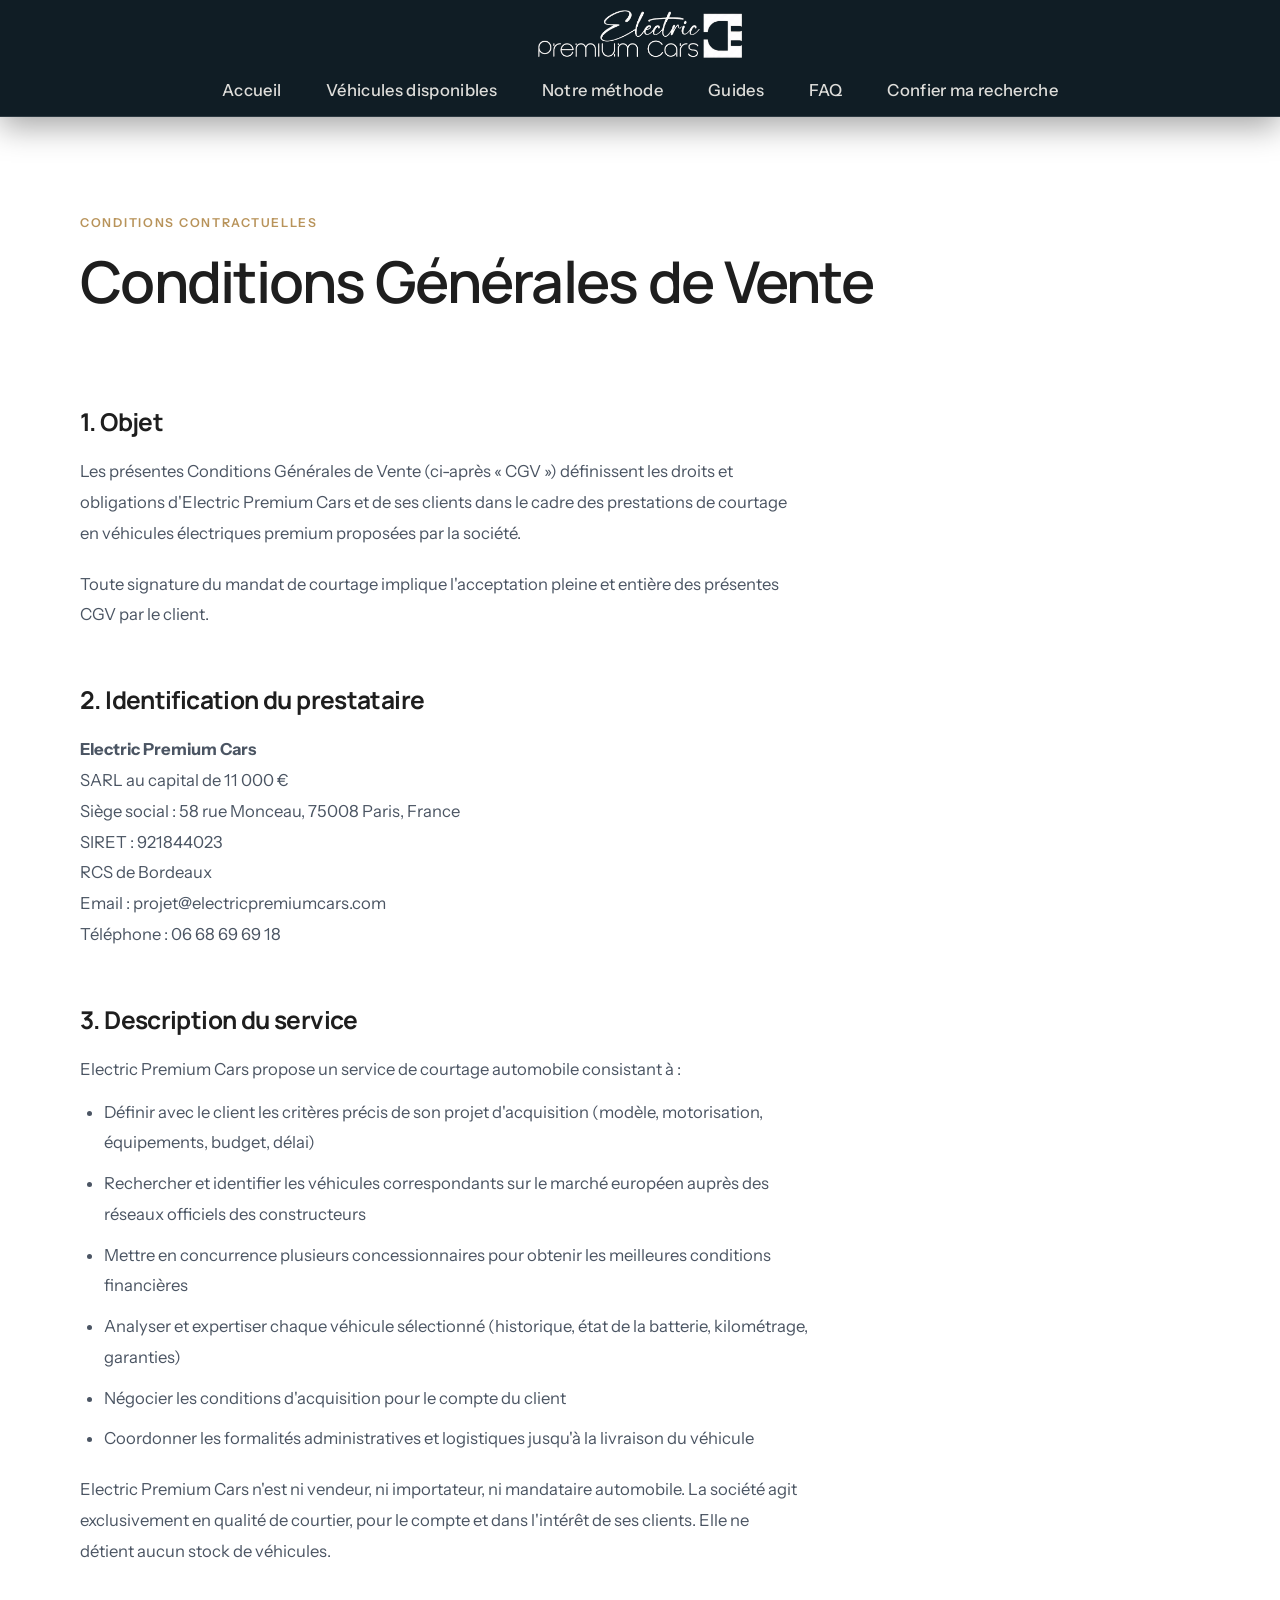
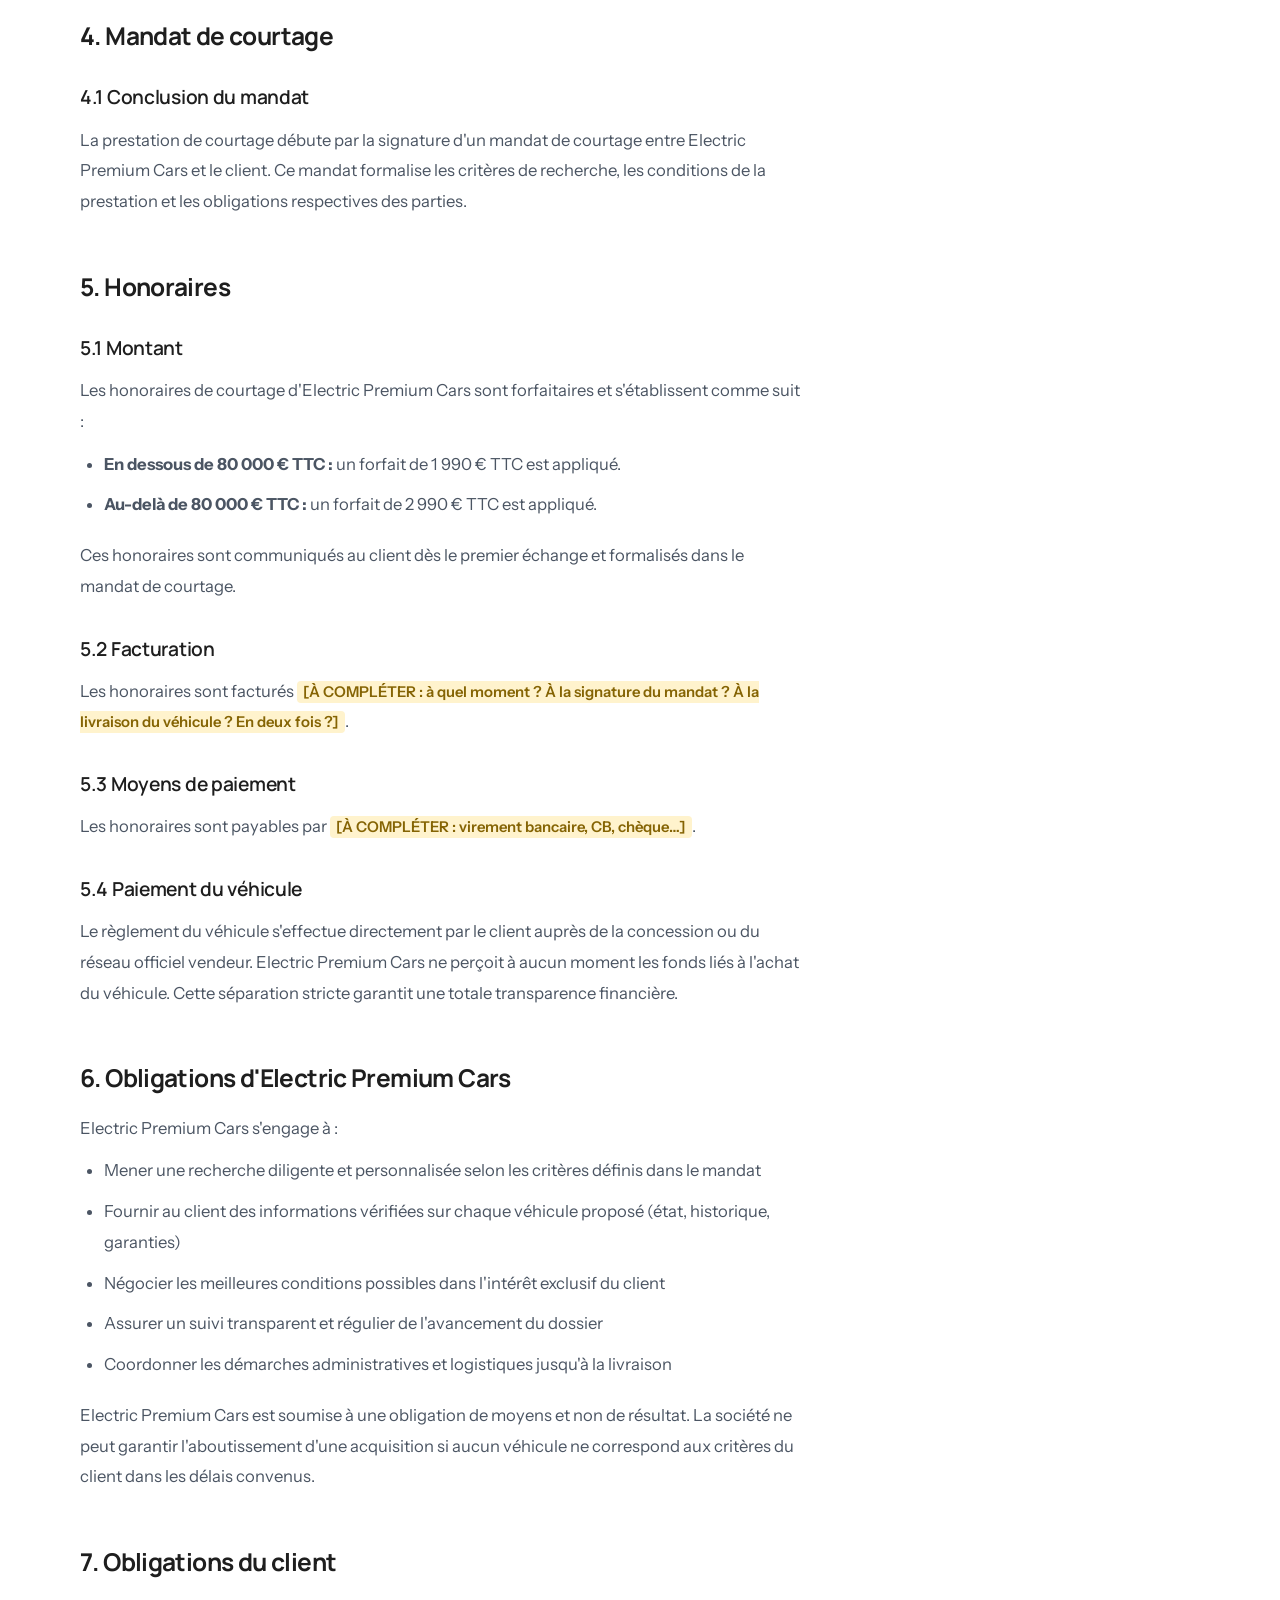
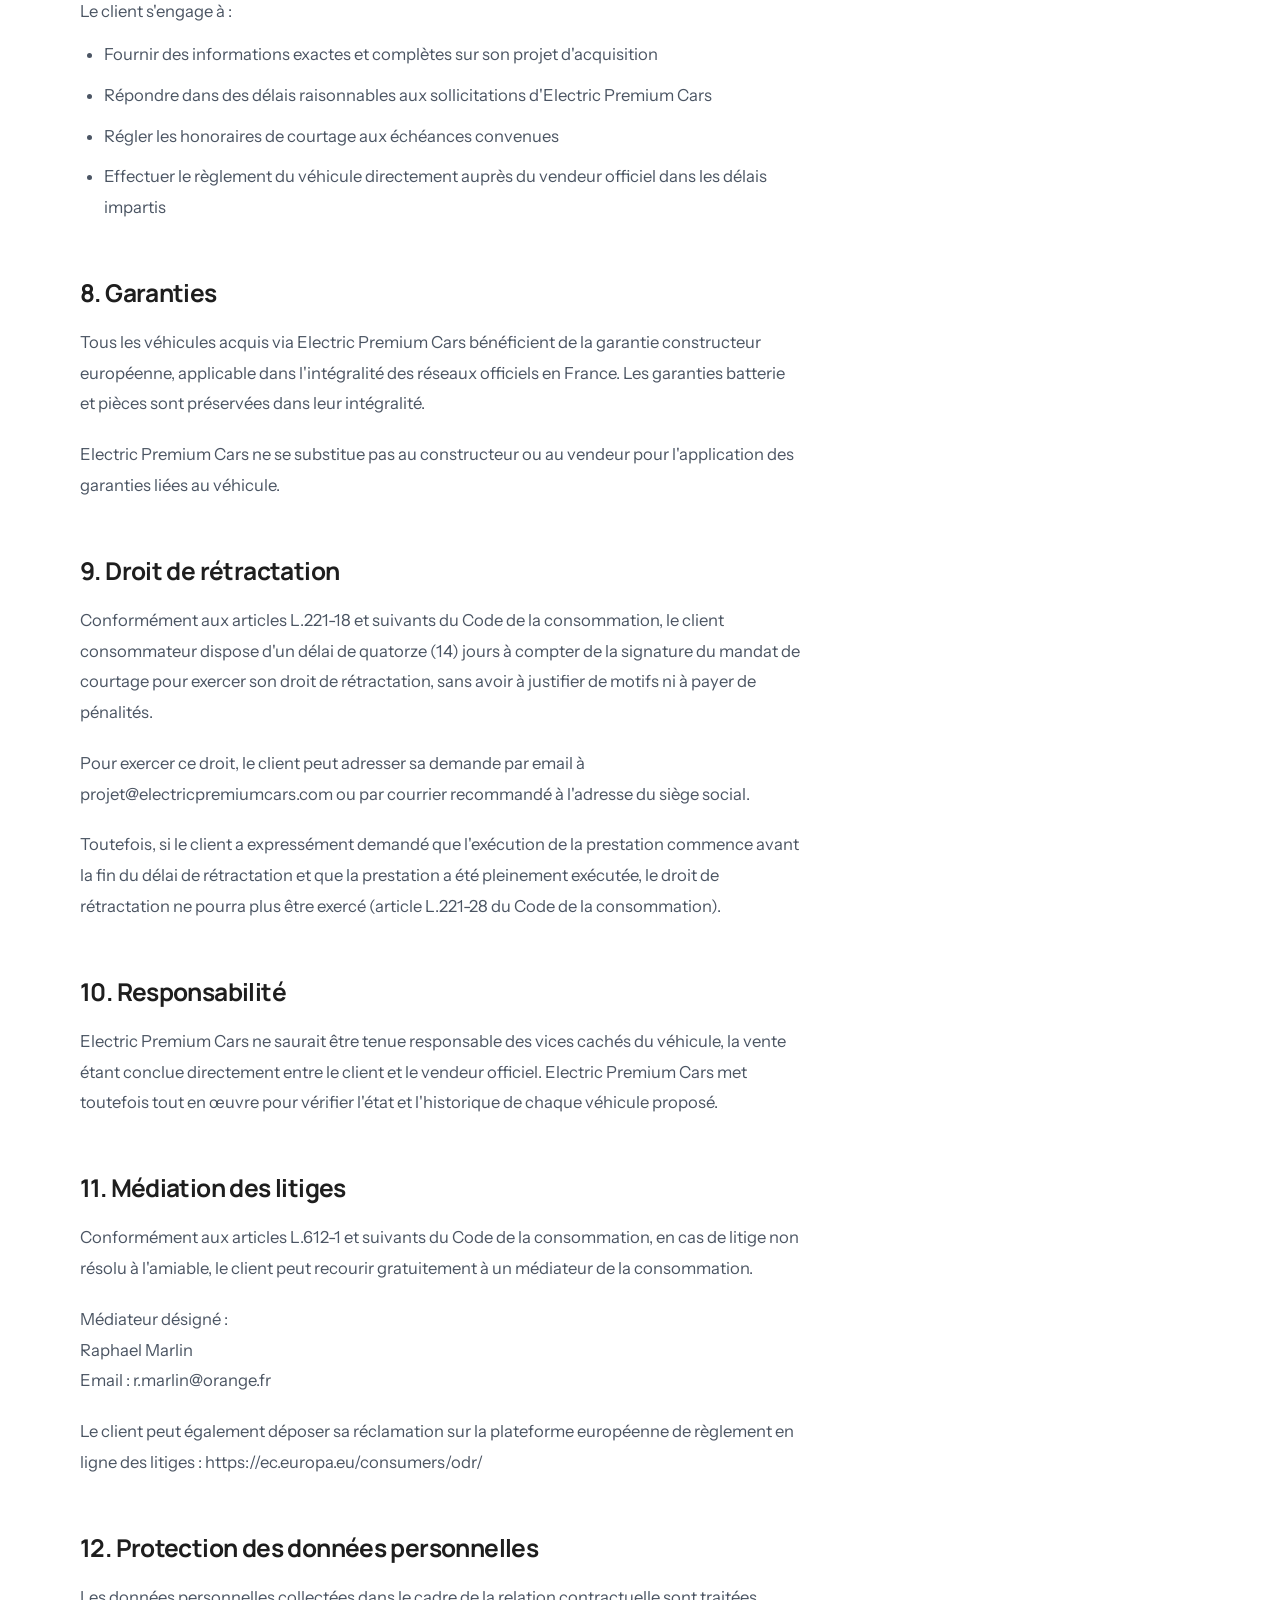
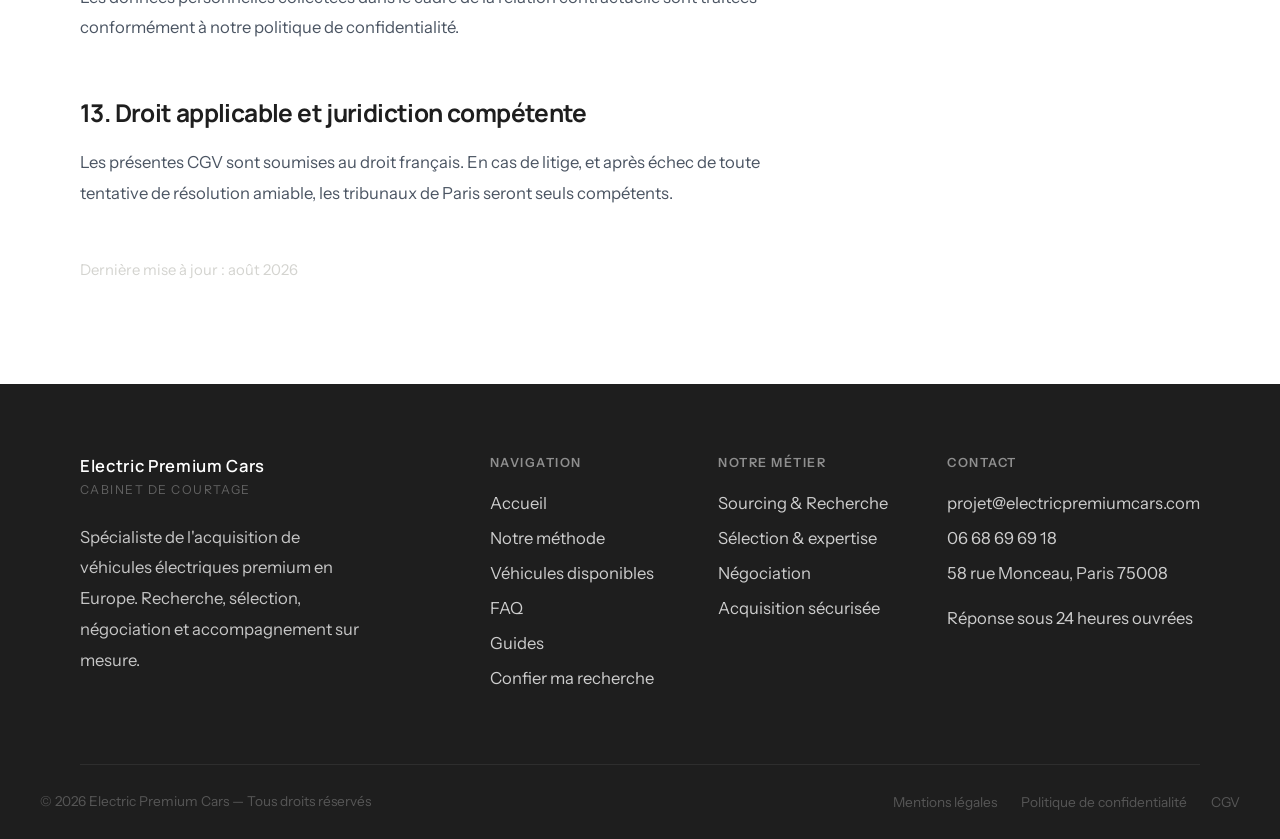
==== commit 5b6bdbb7: "docs: update fee structure and remove placeholders in FAQ and CGV" ====
--- a/cgv.html
+++ b/cgv.html
@@ -150,26 +150,19 @@
       La prestation de courtage débute par la signature d'un mandat de courtage entre Electric Premium Cars et le client. Ce mandat formalise les critères de recherche, les conditions de la prestation et les obligations respectives des parties.
     </p>
 
-    <h3>4.2 Exclusivité</h3>
-    <p>
-      <span class="legal-placeholder">[À COMPLÉTER : Le mandat est-il avec ou sans exclusivité ? Préciser les conditions]</span>
-    </p>
-
-    <h3>4.3 Durée</h3>
-    <p>
-      <span class="legal-placeholder">[À COMPLÉTER : Durée du mandat, ex: Le mandat est conclu pour une durée de 3 mois, renouvelable par accord des parties.]</span>
-    </p>
-
-    <h3>4.4 Résiliation</h3>
-    <p>
-      <span class="legal-placeholder">[À COMPLÉTER : Conditions de résiliation du mandat par le client ou par EPC]</span>
-    </p>
 
     <h2>5. Honoraires</h2>
 
     <h3>5.1 Montant</h3>
     <p>
-      Les honoraires de courtage d'Electric Premium Cars sont <span class="legal-placeholder">[À COMPLÉTER : forfaitaires / calculés en pourcentage du prix d'acquisition / selon barème — préciser le montant ou la fourchette]</span>. Ils sont communiqués au client dès le premier échange et formalisés dans le mandat de courtage.
+      Les honoraires de courtage d'Electric Premium Cars sont forfaitaires et s'établissent comme suit :
+    </p>
+    <ul>
+      <li><strong>En dessous de 80 000 € TTC :</strong> un forfait de 1 990 € TTC est appliqué.</li>
+      <li><strong>Au-delà de 80 000 € TTC :</strong> un forfait de 2 990 € TTC est appliqué.</li>
+    </ul>
+    <p>
+      Ces honoraires sont communiqués au client dès le premier échange et formalisés dans le mandat de courtage.
     </p>
 
     <h3>5.2 Facturation</h3>
@@ -236,9 +229,6 @@
     <p>
       Electric Premium Cars ne saurait être tenue responsable des vices cachés du véhicule, la vente étant conclue directement entre le client et le vendeur officiel. Electric Premium Cars met toutefois tout en œuvre pour vérifier l'état et l'historique de chaque véhicule proposé.
     </p>
-    <p>
-      <span class="legal-placeholder">[À COMPLÉTER : Assurance RC professionnelle — nom de l'assureur et numéro de police, recommandé pour renforcer la crédibilité]</span>
-    </p>
 
     <h2>11. Médiation des litiges</h2>
     <p>
@@ -246,8 +236,8 @@
     </p>
     <p>
       Médiateur désigné :<br>
-      <span class="legal-placeholder">[À COMPLÉTER : Nom du médiateur / organisme de médiation]</span><br>
-      <span class="legal-placeholder">[À COMPLÉTER : Adresse et site web du médiateur]</span>
+      Raphael Marlin<br>
+      Email : <a href="mailto:r.marlin@orange.fr">r.marlin@orange.fr</a>
     </p>
     <p>
       Le client peut également déposer sa réclamation sur la plateforme européenne de règlement en ligne des litiges : <a href="https://ec.europa.eu/consumers/odr/" target="_blank" rel="noopener">https://ec.europa.eu/consumers/odr/</a>
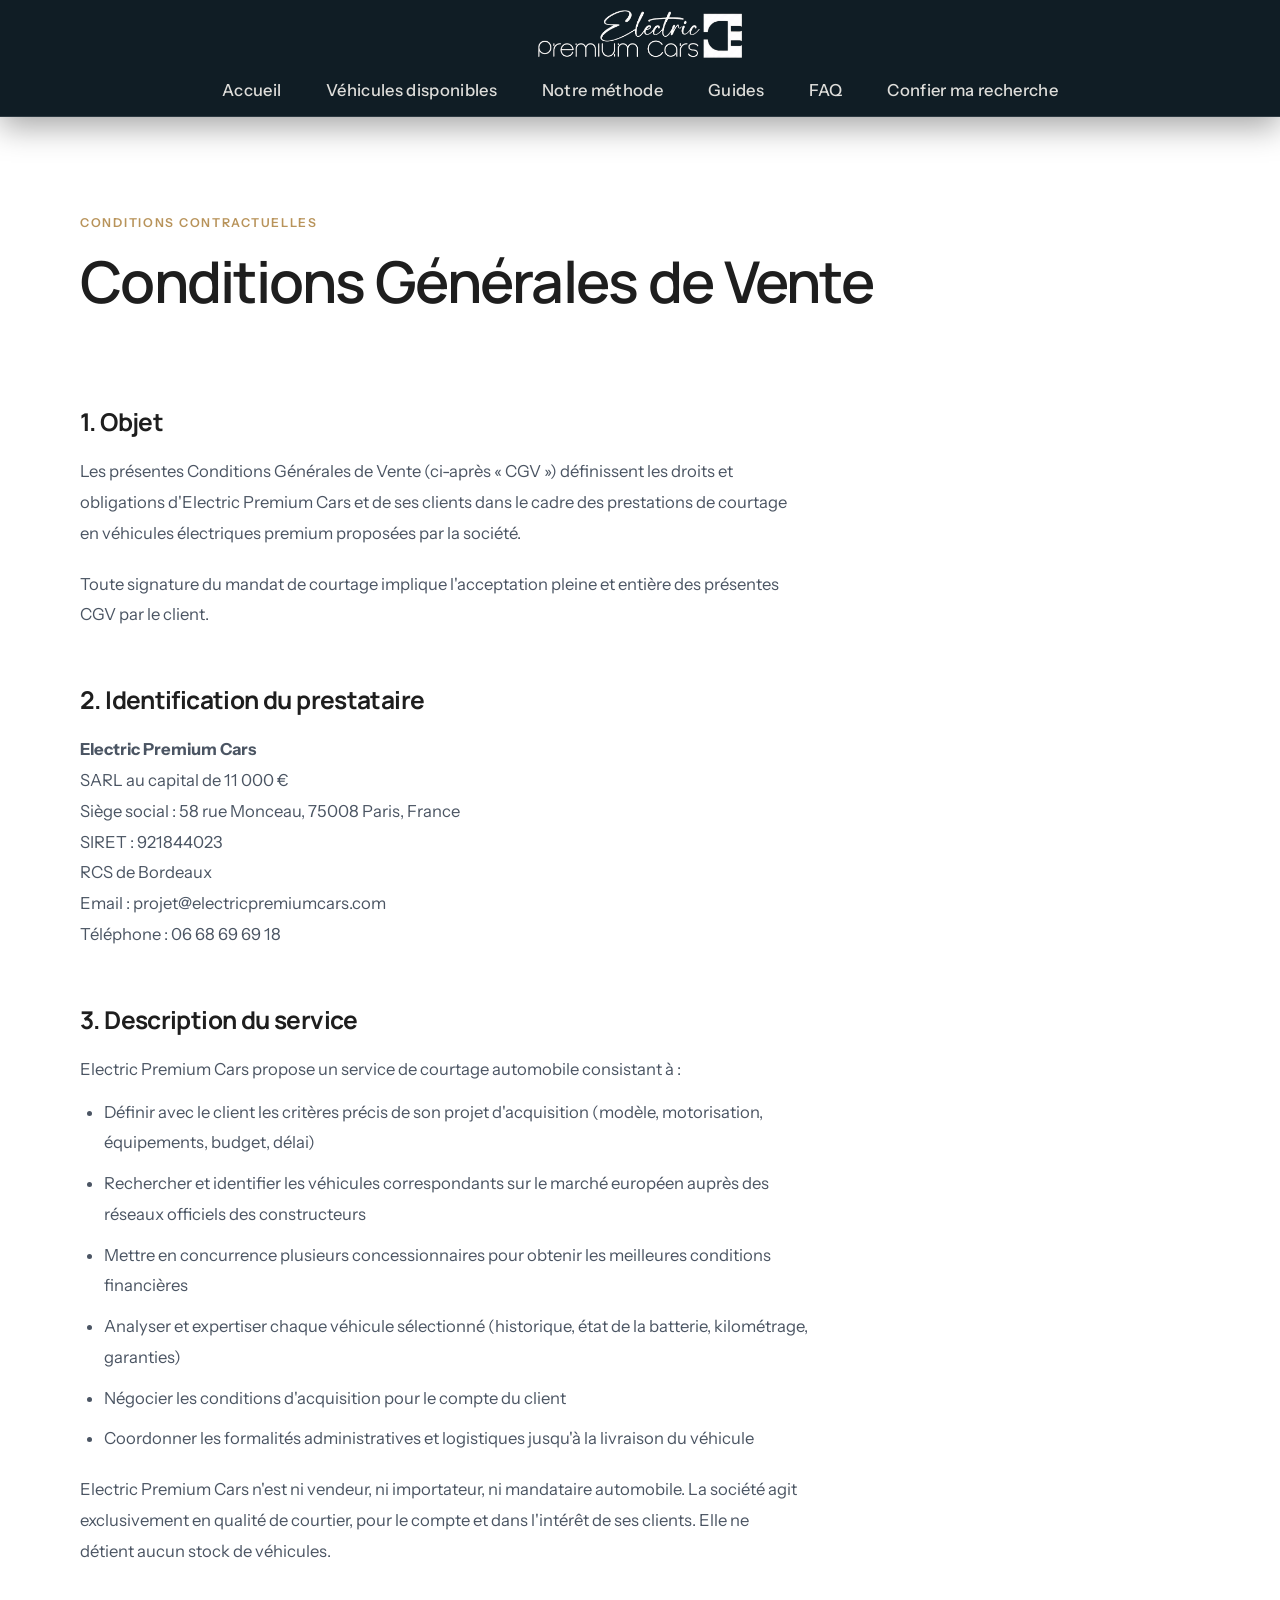
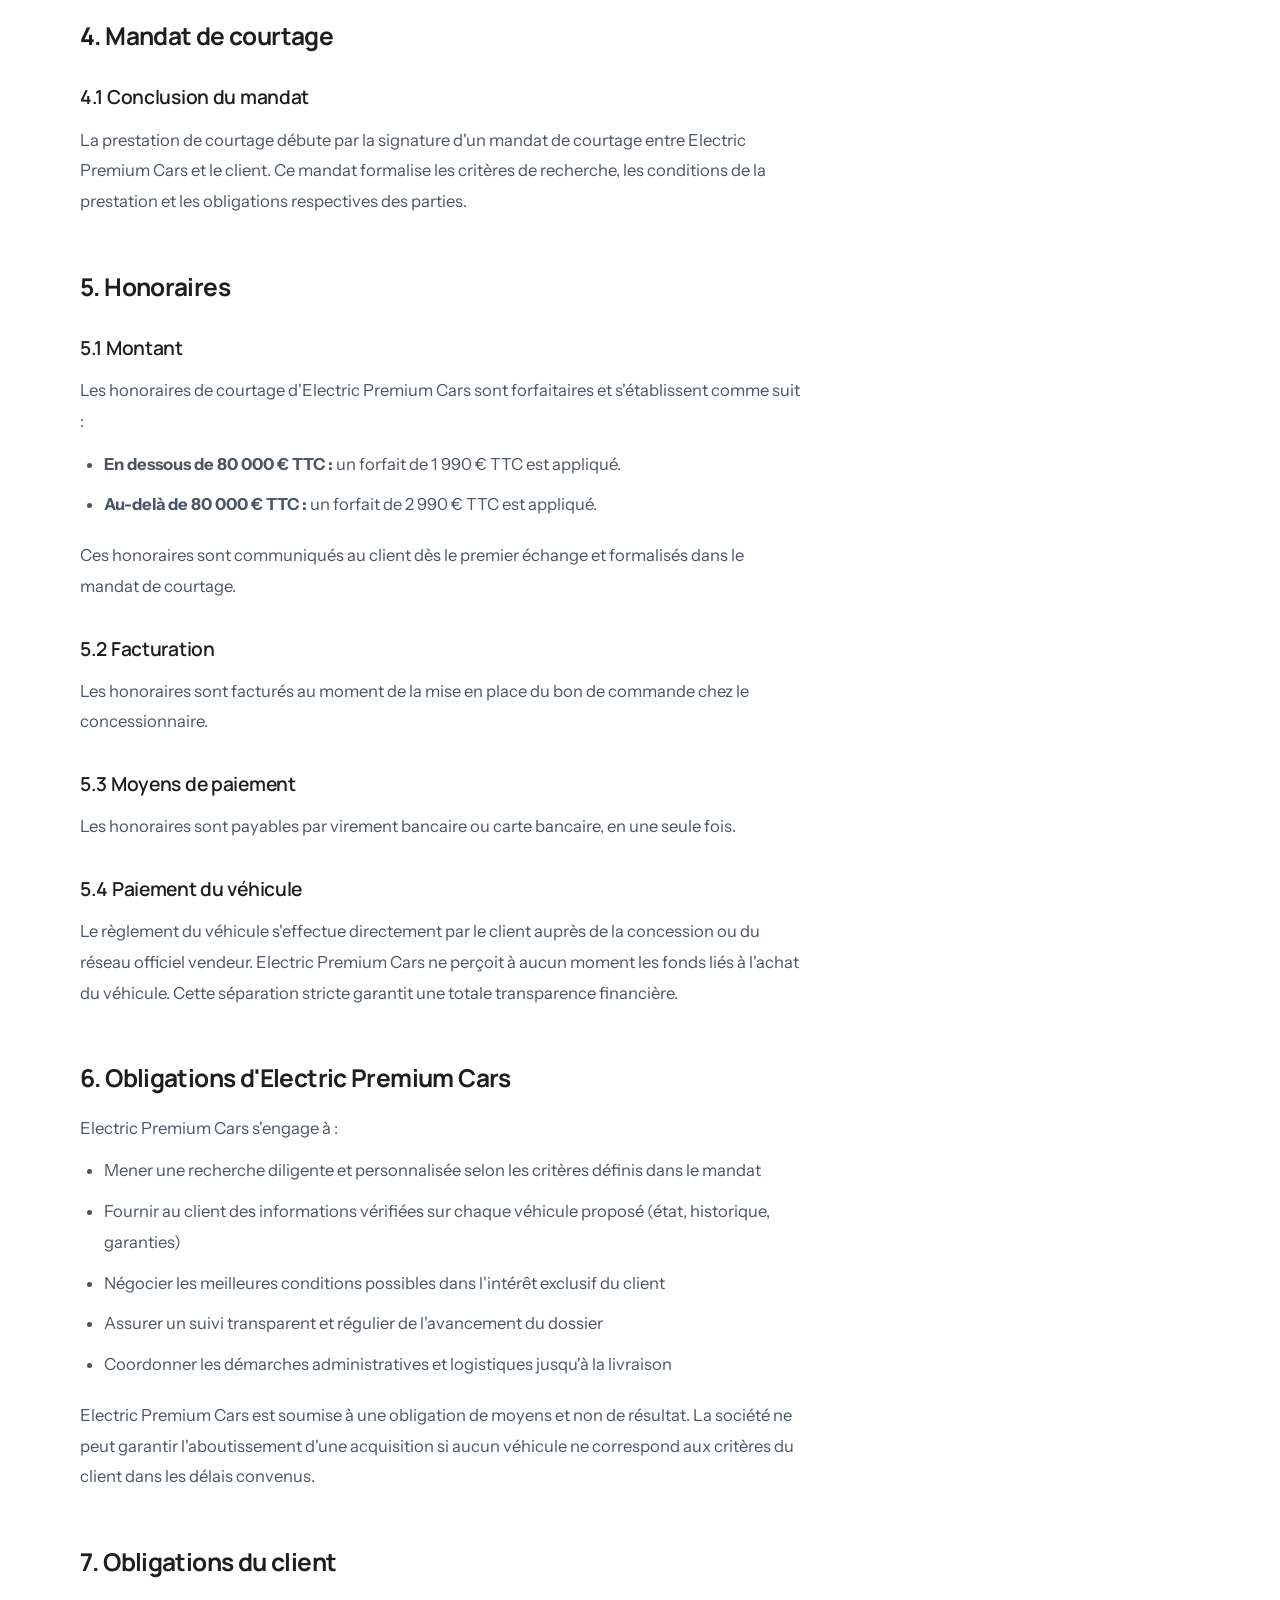
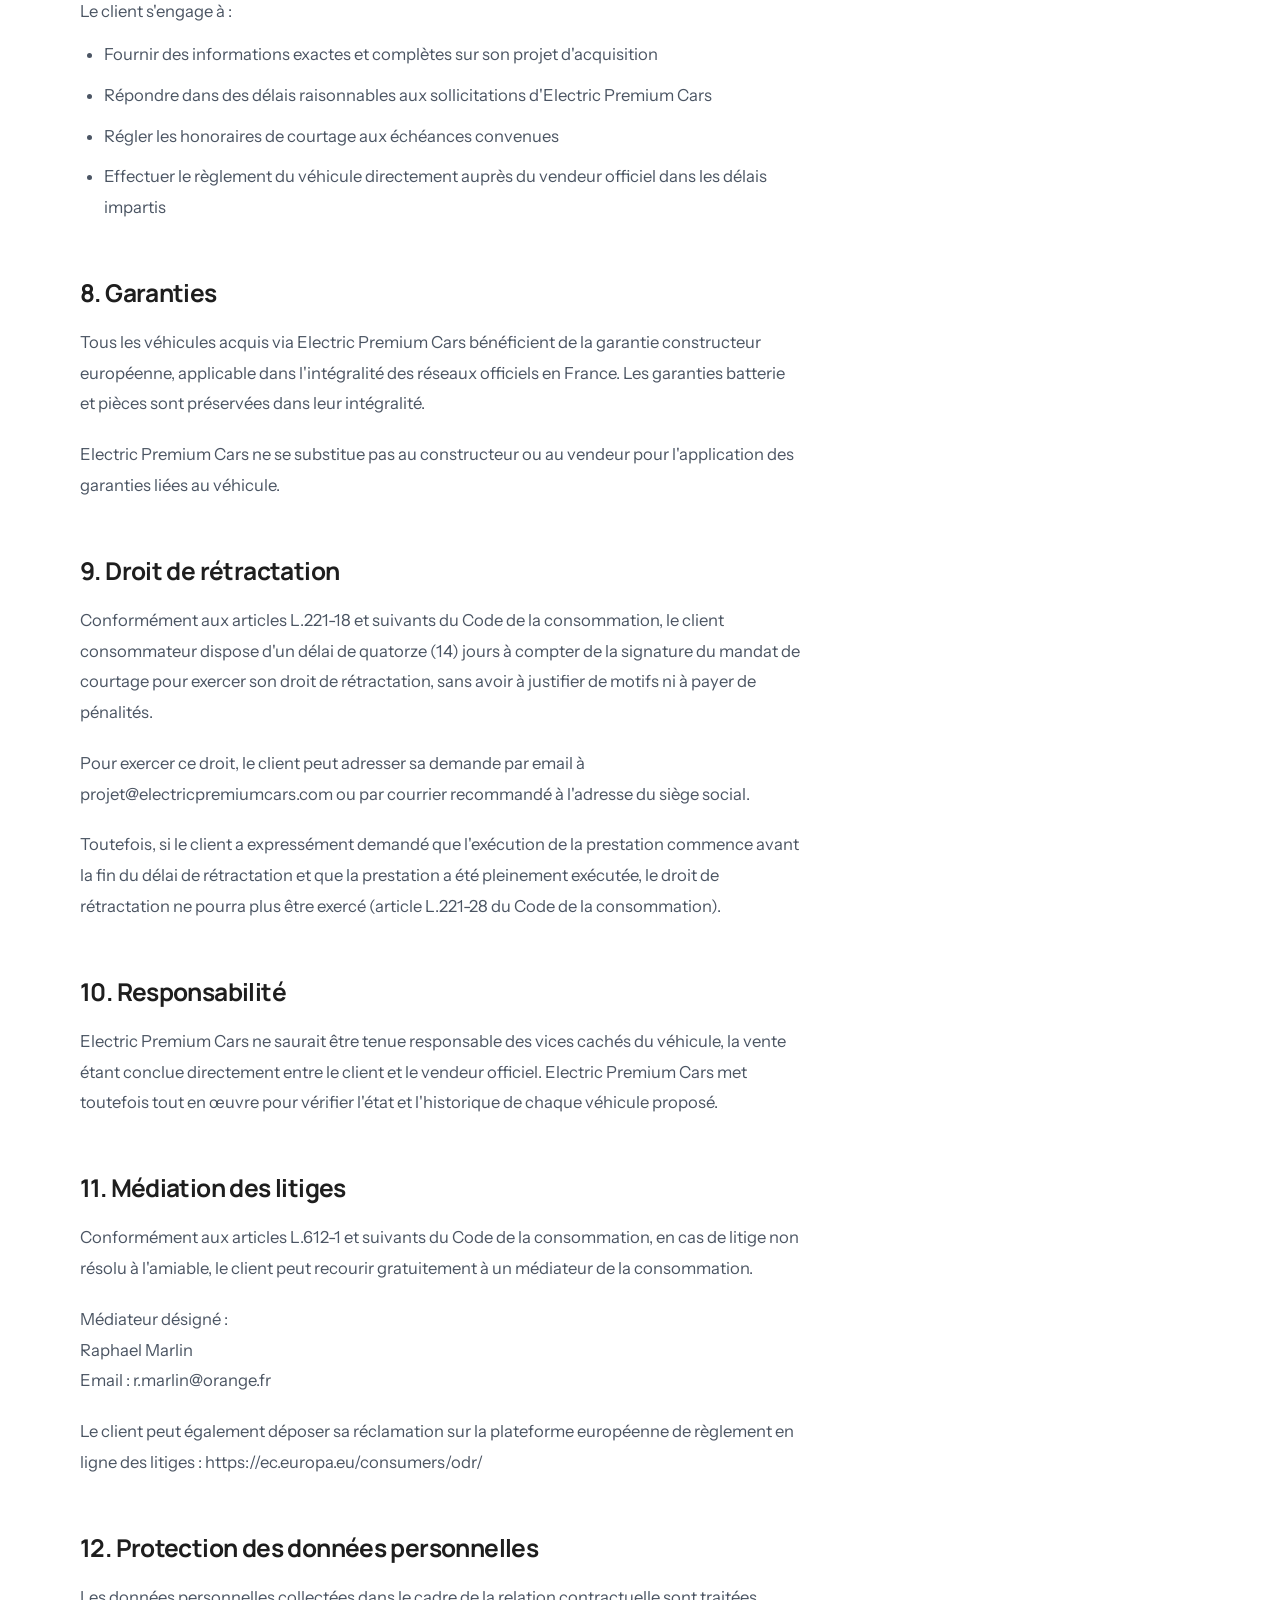
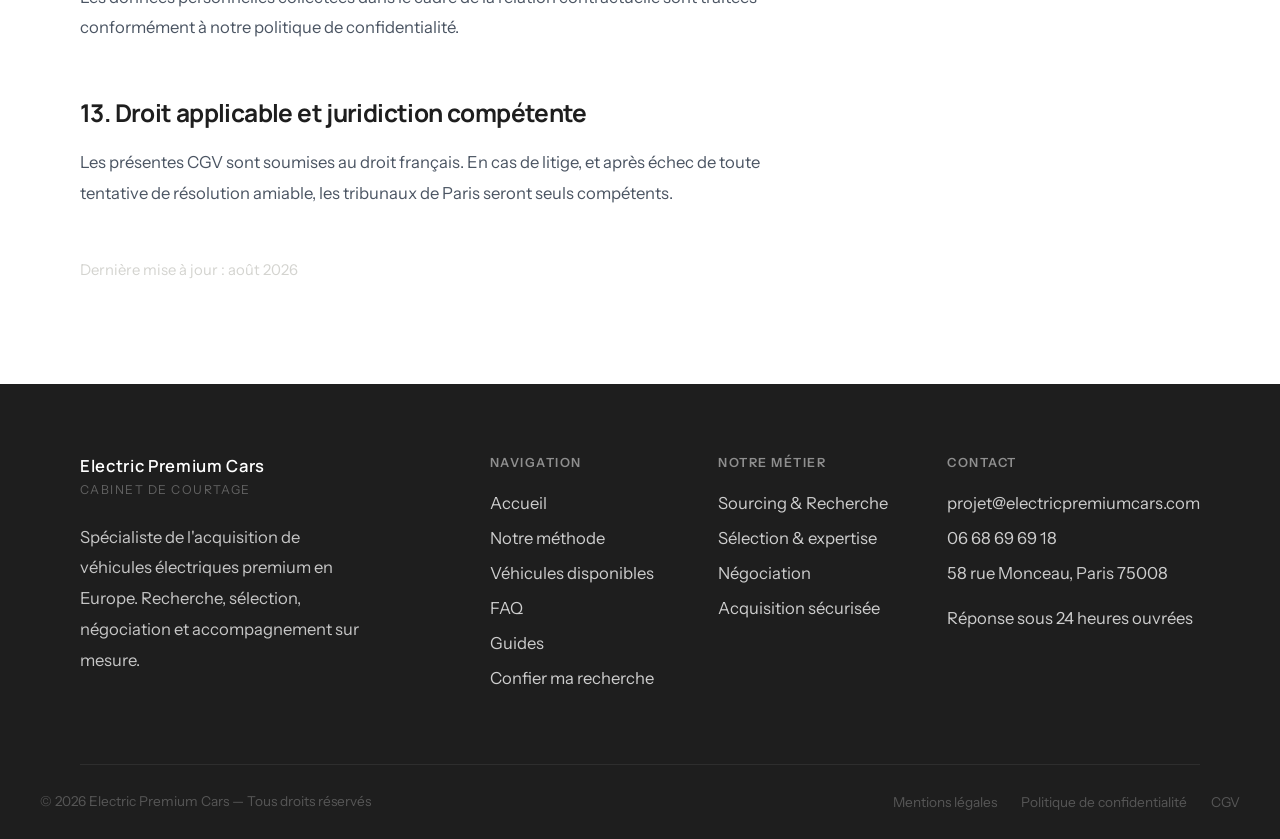
==== commit c8d2ebf6: "update flat fee vehicle price thresholds and complete billing terms" ====
--- a/cgv.html
+++ b/cgv.html
@@ -167,12 +167,12 @@
 
     <h3>5.2 Facturation</h3>
     <p>
-      Les honoraires sont facturés <span class="legal-placeholder">[À COMPLÉTER : à quel moment ? À la signature du mandat ? À la livraison du véhicule ? En deux fois ?]</span>.
+      Les honoraires sont facturés au moment de la mise en place du bon de commande chez le concessionnaire.
     </p>
 
     <h3>5.3 Moyens de paiement</h3>
     <p>
-      Les honoraires sont payables par <span class="legal-placeholder">[À COMPLÉTER : virement bancaire, CB, chèque…]</span>.
+      Les honoraires sont payables par virement bancaire ou carte bancaire, en une seule fois.
     </p>
 
     <h3>5.4 Paiement du véhicule</h3>
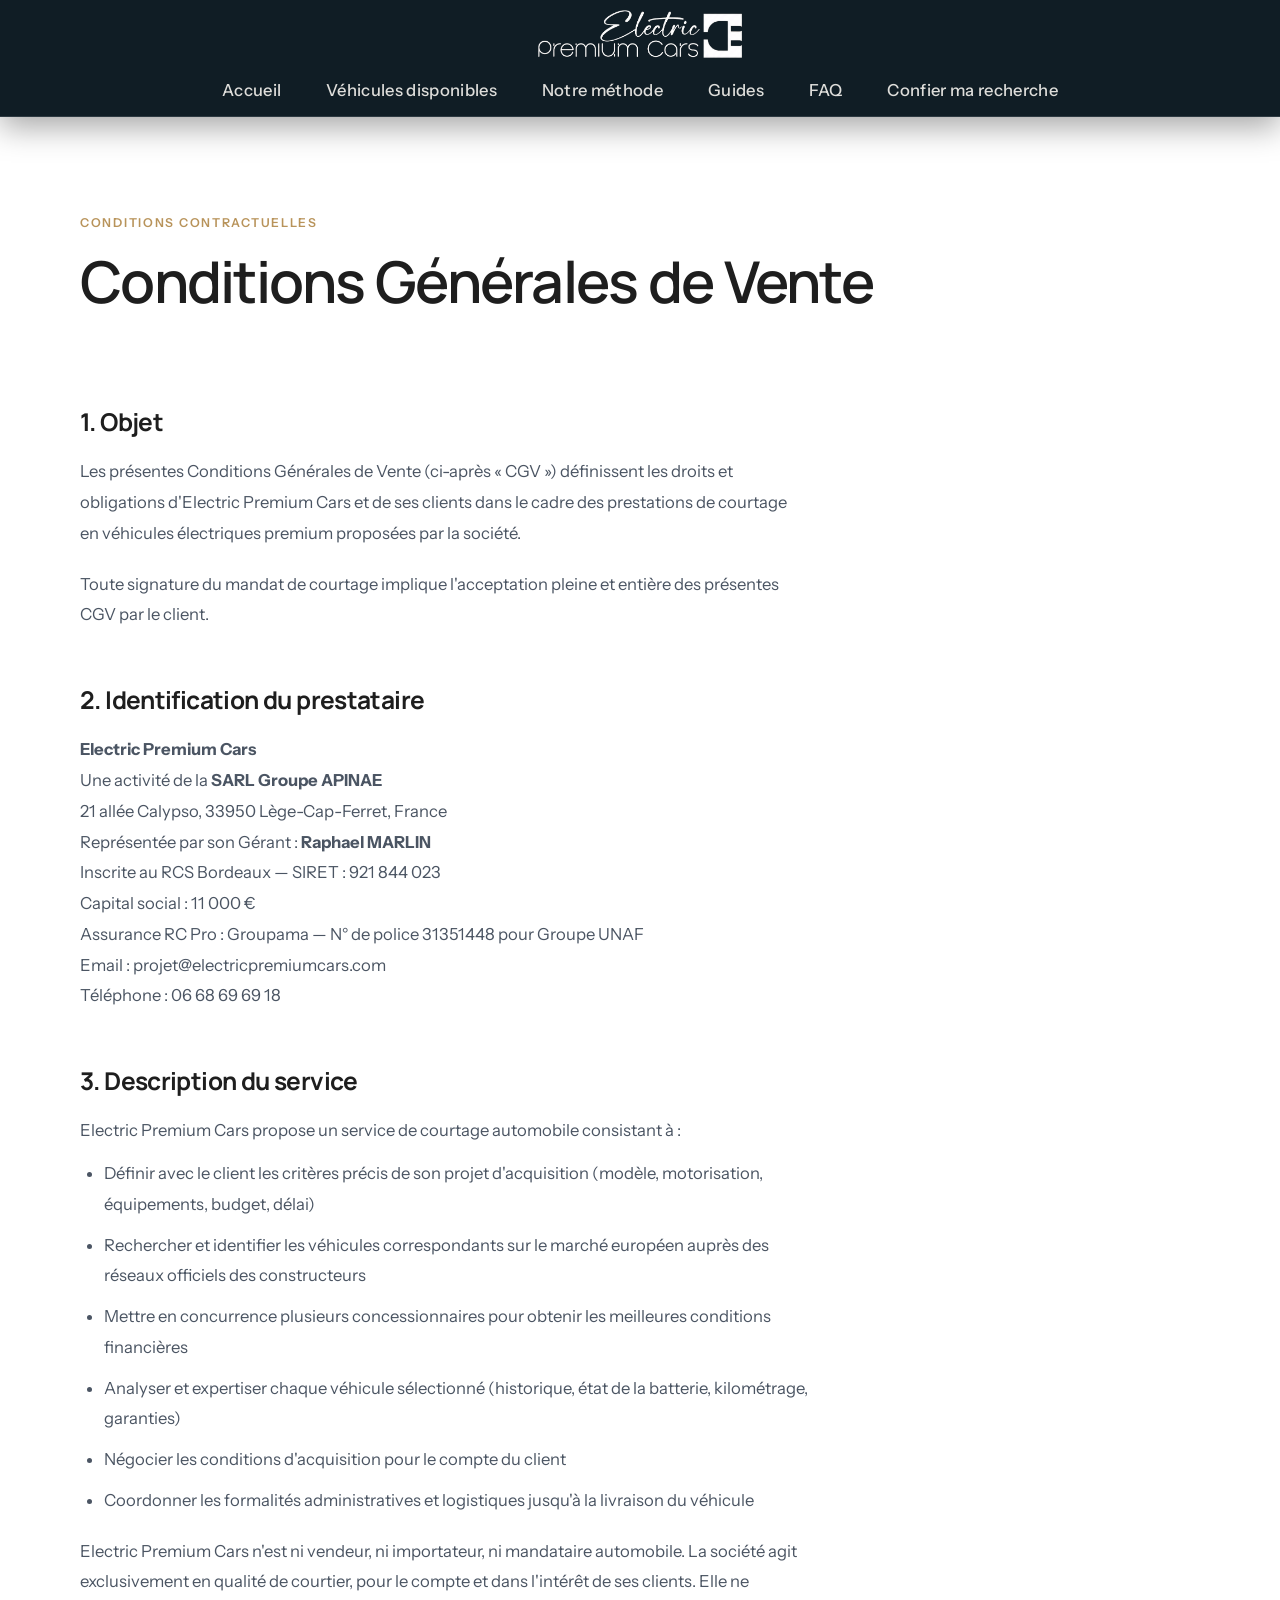
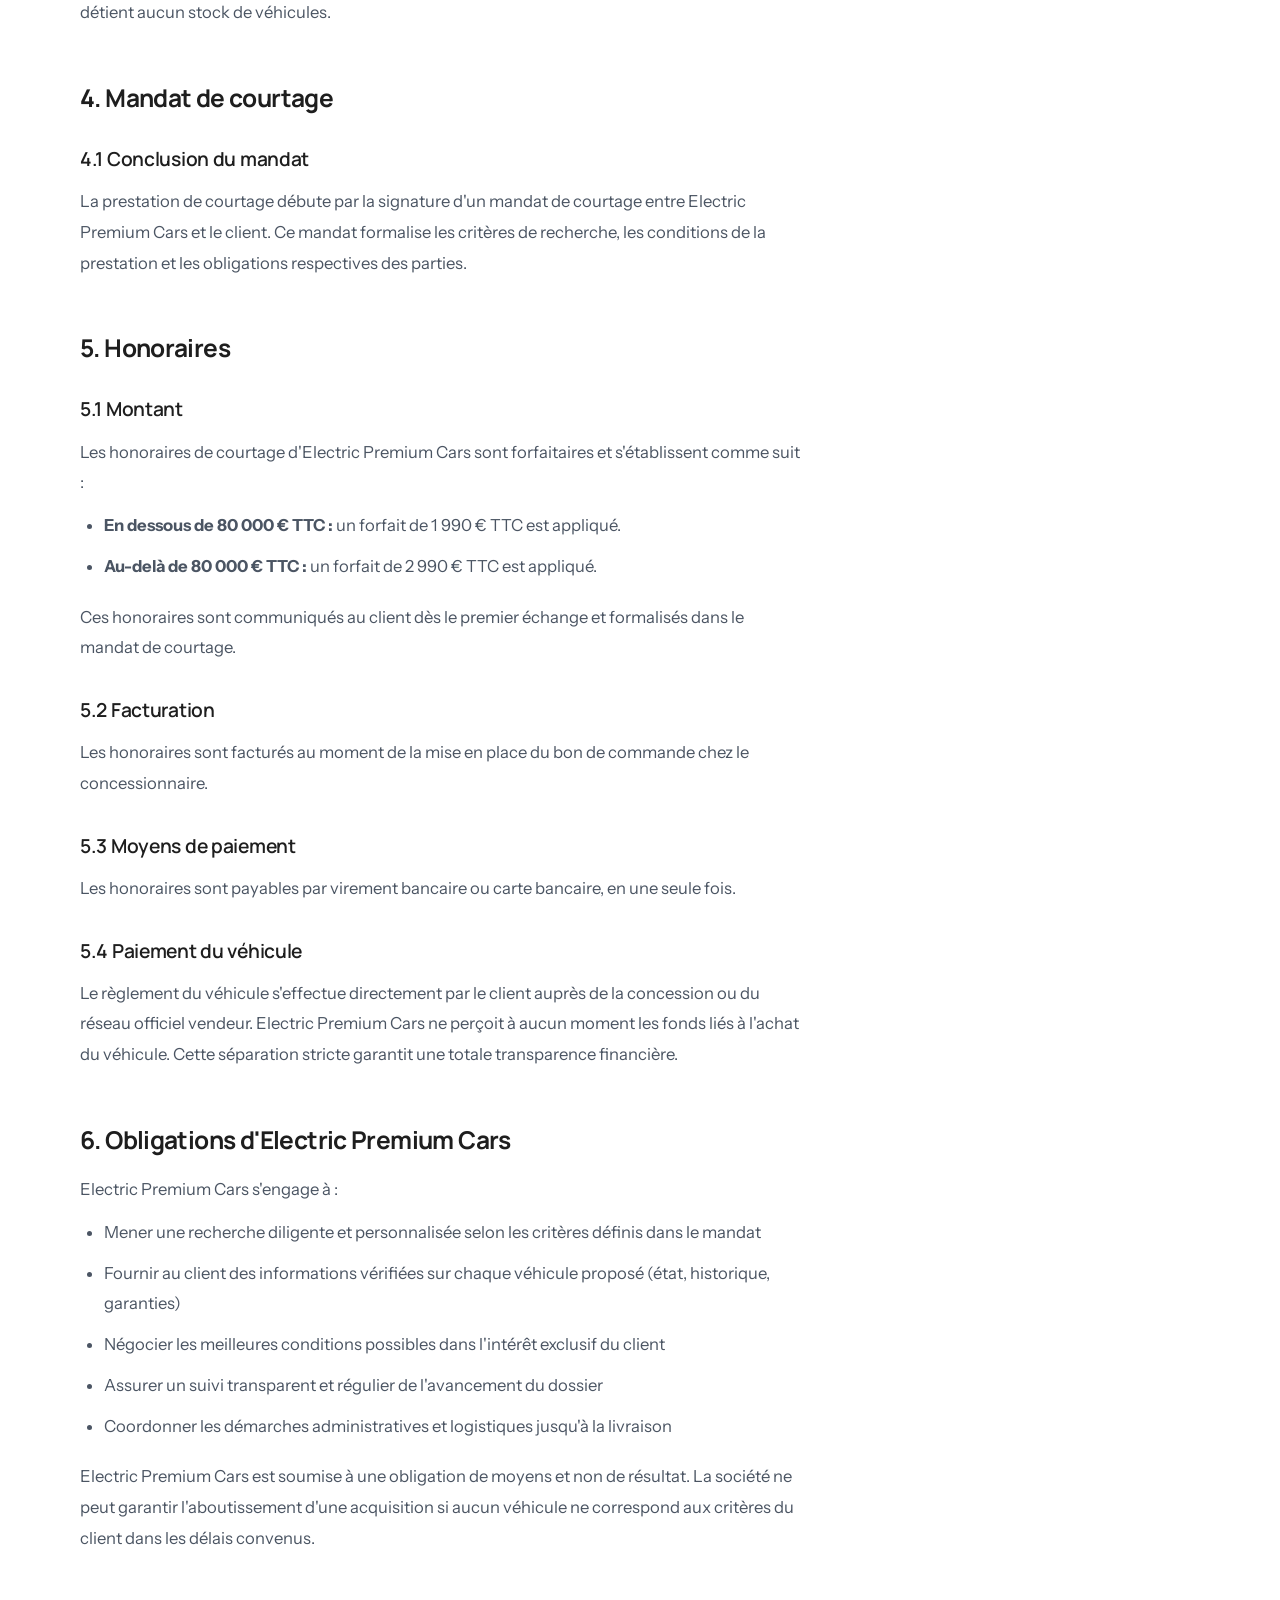
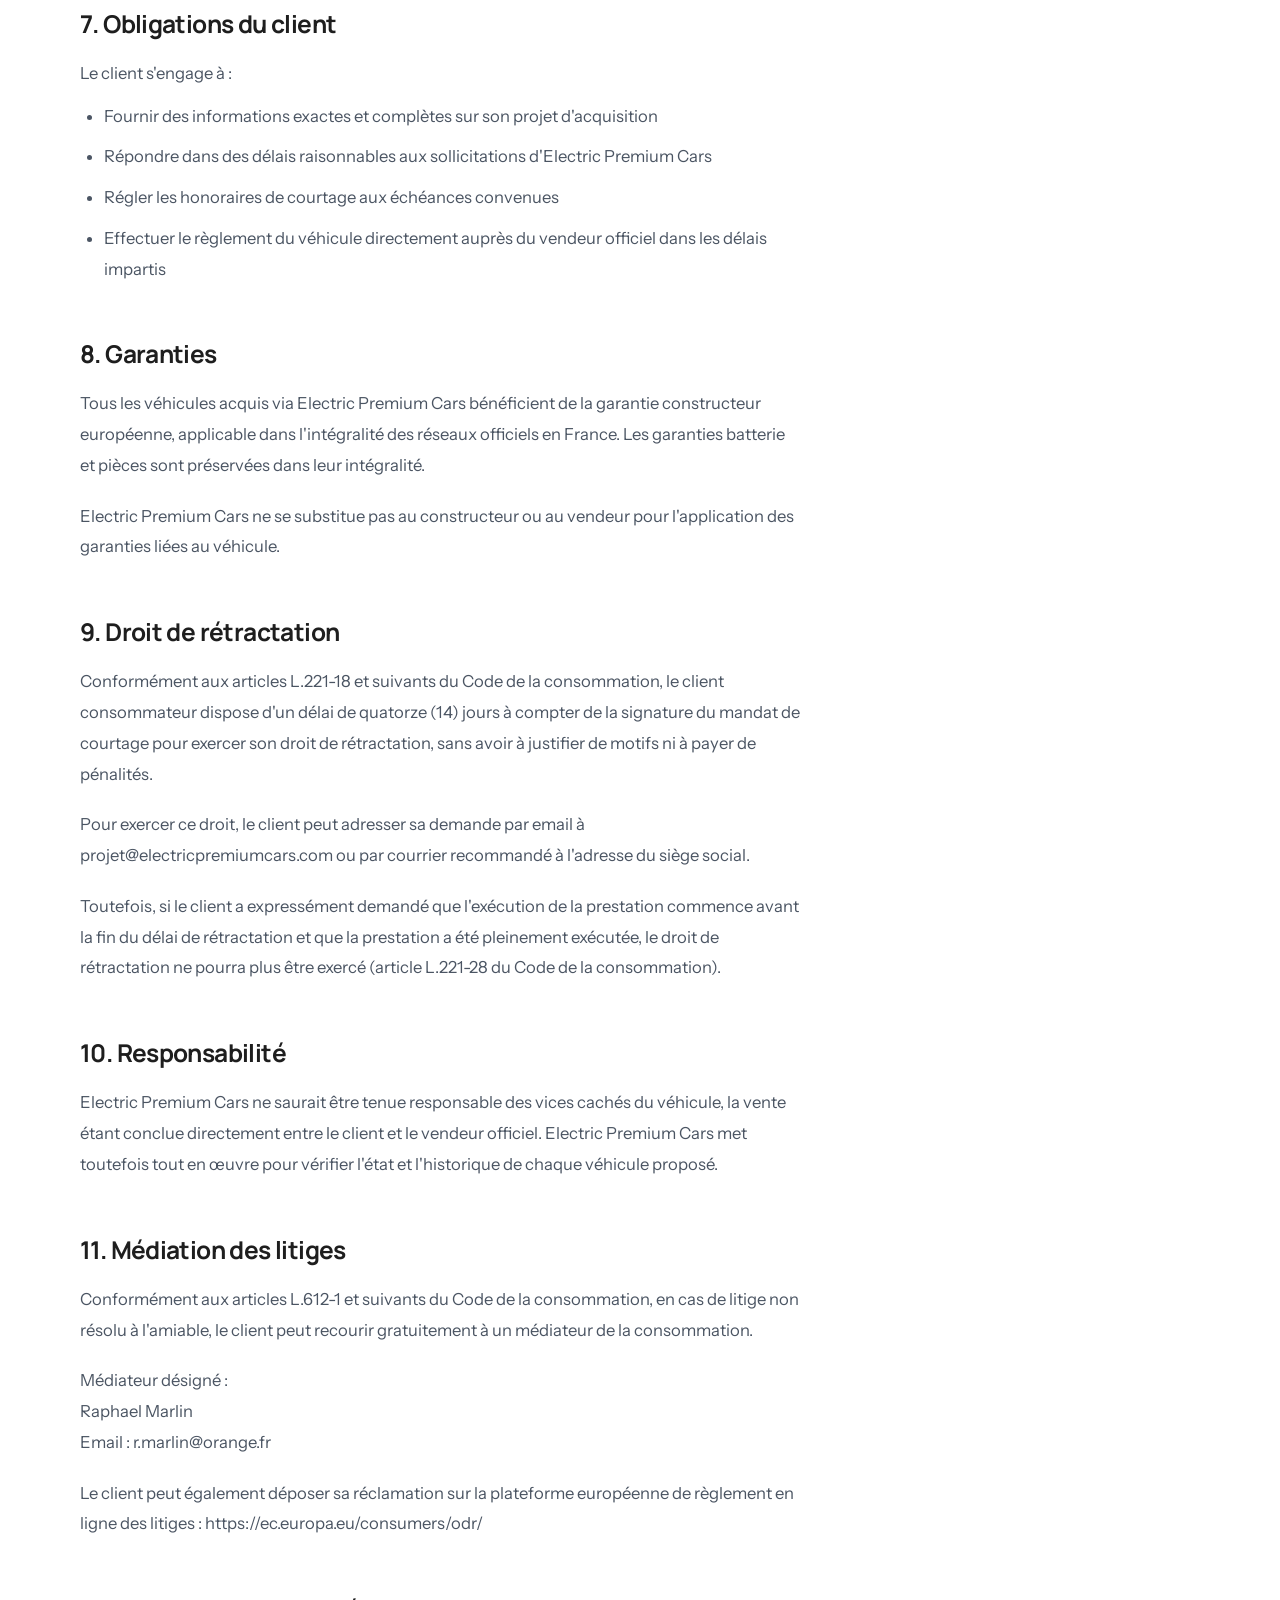
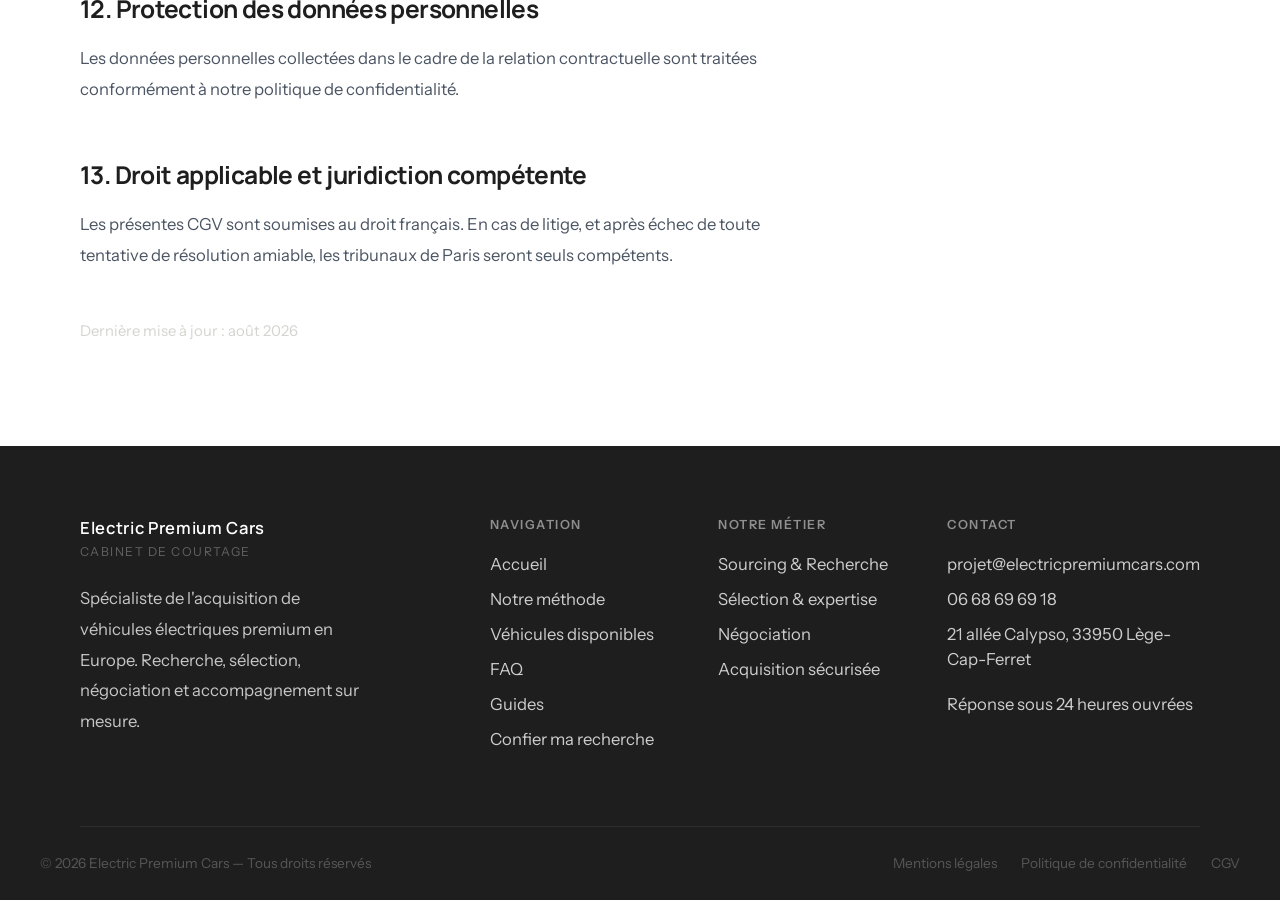
==== commit be768bb3: "refactor: update company address and legal information across all pages" ====
--- a/cgv.html
+++ b/cgv.html
@@ -1,6 +1,14 @@
 <!DOCTYPE html>
 <html lang="fr">
 <head>
+<!-- Google Analytics -->
+<script async src="https://www.googletagmanager.com/gtag/js?id=G-TN90XMGKD0"></script>
+<script>
+  window.dataLayer = window.dataLayer || [];
+  function gtag(){dataLayer.push(arguments);}
+  gtag('js', new Date());
+  gtag('config', 'G-TN90XMGKD0');
+</script>
 <meta charset="UTF-8">
 <meta name="viewport" content="width=device-width, initial-scale=1.0">
 <title>Conditions Générales de Vente — Electric Premium Cars</title>
@@ -119,10 +127,12 @@
     <h2>2. Identification du prestataire</h2>
     <p>
       <strong>Electric Premium Cars</strong><br>
-      SARL au capital de 11 000 €<br>
-      Siège social : 58 rue Monceau, 75008 Paris, France<br>
-      SIRET : 921844023<br>
-      RCS de Bordeaux<br>
+      Une activité de la <strong>SARL Groupe APINAE</strong><br>
+      21 allée Calypso, 33950 Lège-Cap-Ferret, France<br>
+      Représentée par son Gérant : <strong>Raphael MARLIN</strong><br>
+      Inscrite au RCS Bordeaux — SIRET : 921 844 023<br>
+      Capital social : 11 000 €<br>
+      Assurance RC Pro : Groupama — N° de police 31351448 pour Groupe UNAF<br>
       Email : <a href="mailto:projet@electricpremiumcars.com">projet@electricpremiumcars.com</a><br>
       Téléphone : <a href="tel:+33668696918">06 68 69 69 18</a>
     </p>
@@ -292,7 +302,7 @@
           <h4>Contact</h4>
           <a href="mailto:projet@electricpremiumcars.com">projet@electricpremiumcars.com</a>
           <a href="tel:+33668696918">06 68 69 69 18</a>
-          <p>58 rue Monceau, Paris 75008</p>
+          <p>21 allée Calypso, 33950 Lège-Cap-Ferret</p>
           <p>Réponse sous 24 heures ouvrées</p>
         </div>
 
--- a/style.css
+++ b/style.css
@@ -221,9 +221,9 @@
 }
 
 .btn--primary {
-  background: transparent;
+  background: #B08D57;
   color: #ffffff;
-  border-color: rgba(255, 255, 255, 0.4);
+  border-color: #B08D57;
 }
 
 .btn--primary:hover {
